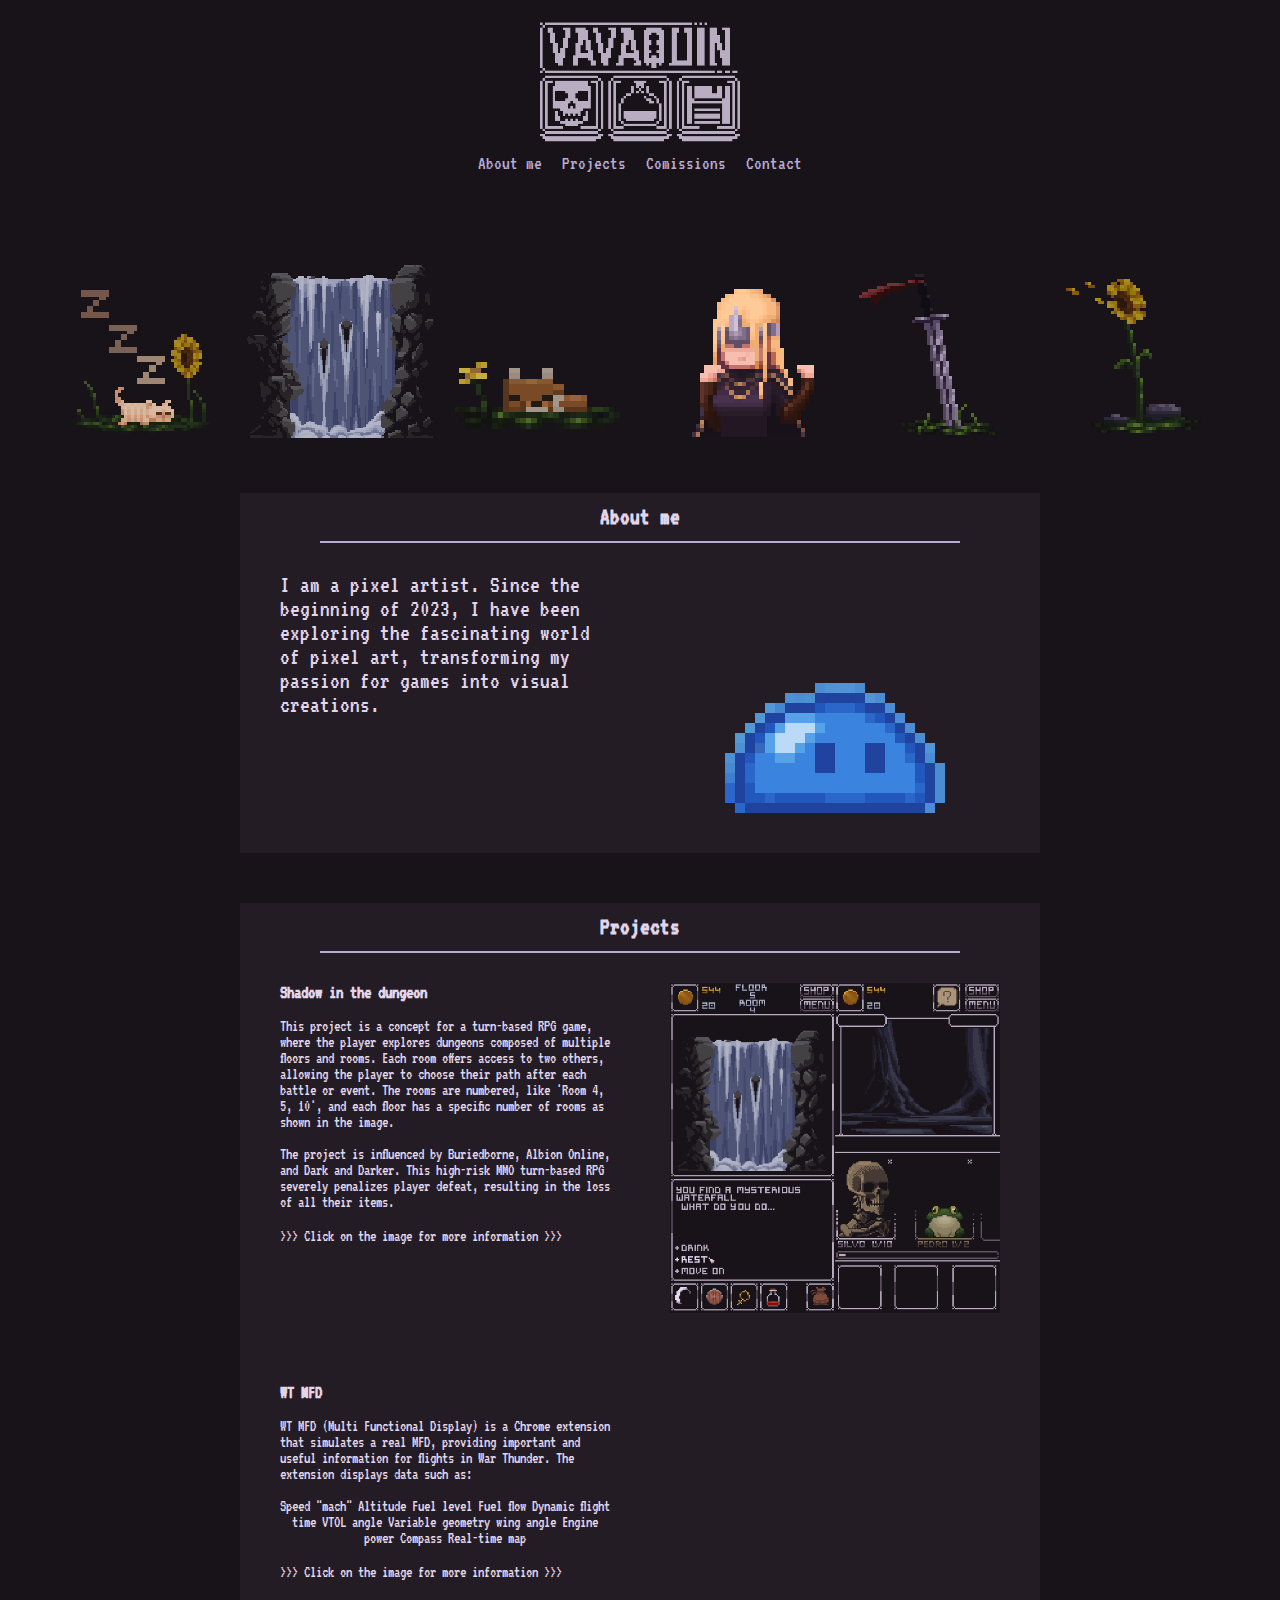
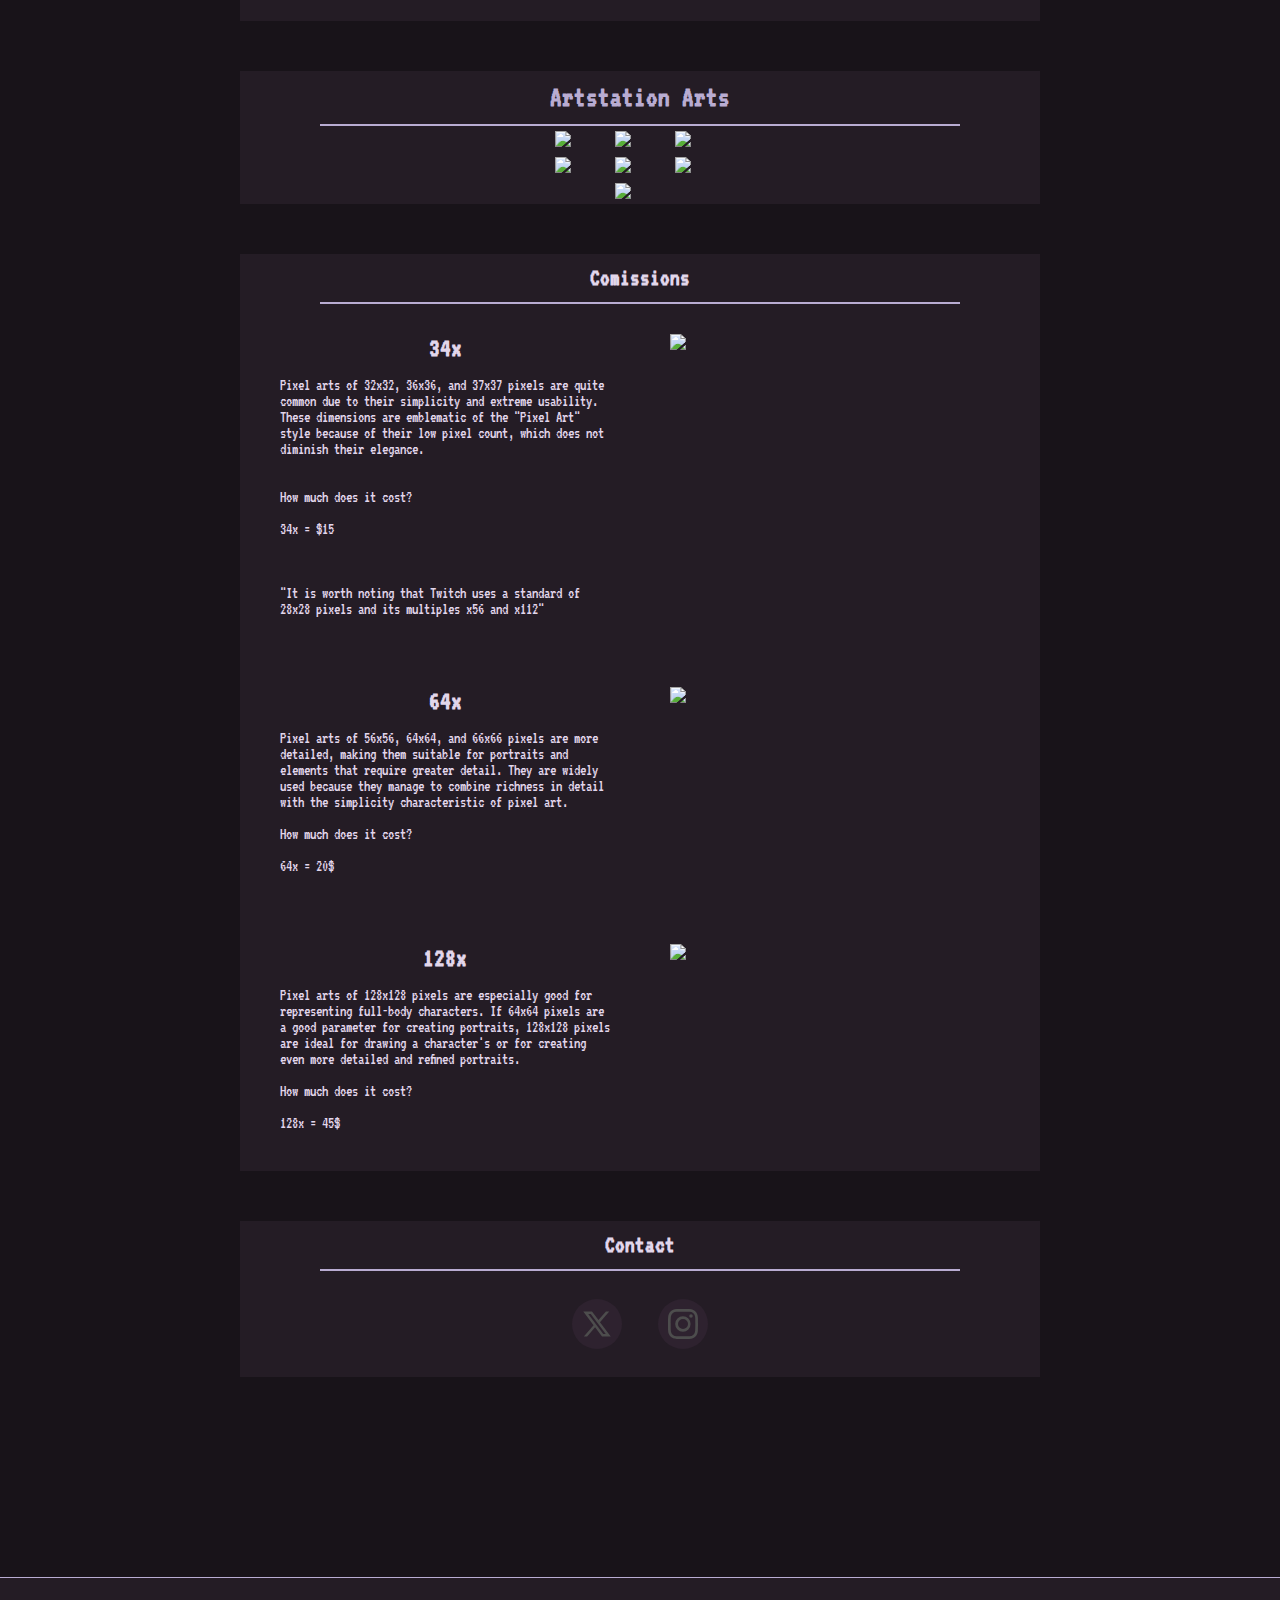
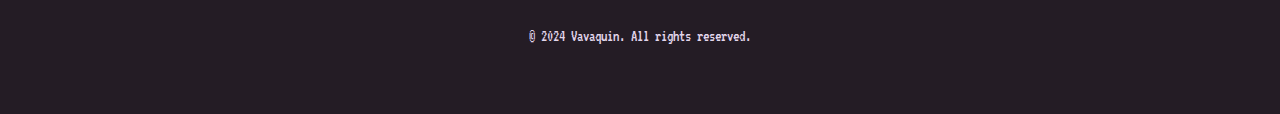
==== index.html @ e99322f5 "Update index.html" ====
<!DOCTYPE html>
<html lang="pt-BR">

<head>
    <link href="https://fonts.googleapis.com/css2?family=VT323&display=swap" rel="stylesheet">
    <meta charset="UTF-8">
    <meta name="viewport" content="width=device-width, initial-scale=1.0">
    <title>VAVAQUIN</title>
    <link rel="stylesheet" href="style.css">
    <link rel="icon" href="https://vavaquin.github.io/Index/images/srime.gif" type="image/gif">
</head>
<body>
    <header class="flex-center">
        <img src="images/vavaquingif.gif">
        <nav>
            <ul>
                <a href="#about">About me</a>
                <a href="#projetos">Projects</a>
                <a href="#comissions">Comissions</a>
                <a href="#contato">Contact</a>

            </ul>
        </nav>
    </header>

    <div class="banner flex-center">
        <img src="images/bane/1.png">
        <img src="images/bane/2.png">
        <img src="images/bane/3.png">
        <img src="images/bane/4.png">
        <img src="images/bane/5.png">
        <img src="images/bane/6.png">
    </div>

    <main class="flex-center">

        <section id="about">
            <div class="card-header">
                <h2>About me</h2>
            </div>
            <div class="card">
                <div class="card-item">
                    <p class="about-text">
                        I am a pixel artist. Since the beginning of 2023, I have been exploring the fascinating world of
                        pixel art, transforming my passion for games into visual creations.
                    </p>
                </div>
                <div class="card-item">
                    <img class="about-img" src="images/srime.gif">
                </div>
            </div>
        </section>

        <section id="projetos">
            <div class="card-header">
                <h2>Projects</h2>
            </div>
            <div class="card">
                <div class="card-item">
                    <h3><strong>Shadow in the dungeon</strong></h3>
                    <br>
                    <p>
                        This project is a concept for a turn-based RPG game, where the player explores dungeons composed
                        of multiple floors and rooms. Each room offers access to two others, allowing the player to
                        choose their path after each battle or event. The rooms are numbered, like 'Room 4, 5, 10', and
                        each floor has a specific number of rooms as shown in the image.
                    </p>
                    <br>
                    <p>
                        The project is influenced by Buriedborne, Albion Online, and Dark and Darker. This high-risk MMO
                        turn-based RPG severely penalizes player defeat, resulting in the loss of all their items.
                    </p>
                    <br>
                    <p>
                        >>> <a href=""></a>Click on the image for more information >>>
                    </p>
                </div>
                <div class="card-item">
                    <a class="flex-center" href="https://vavaquin.github.io/SDG-Concept/">
                        <img src="images/cachorreira.png">
                    </a>
                </div>
            </div>
            <div class="card">
                <div class="card-item">
                    <h3><strong>WT MFD</strong></h3>
                    <br>
                    <p>
                        WT MFD (Multi Functional Display) is a Chrome extension that simulates a real MFD, providing important and useful information for flights in War Thunder. The extension displays data such as:
                    </p>
                    <br>
                    <p class="texto22">
                        Speed "mach"


Altitude


Fuel level


Fuel flow


Dynamic flight time


VTOL angle


Variable geometry wing angle


Engine power


Compass


Real-time map
                    </p>
                    <br>
                    <p>
                        >>> <a href=""></a>Click on the image for more information >>>
                    </p>
                </div>
                <div class="card-item">
                    <a class="flex-center" href="https://vavaquin.github.io/WTMFDpage/>
                        <img src="captura.png">
                    </a>
                </div>
            </div>
            
        </section>

        <section id="galeria">
            <div class="card-header">
                <h2><a href="https://www.artstation.com/vavaquin">Artstation Arts</a></h2>
            </div>
            <div class="gallery"></div>
        </section>

        <section id="comissions">
            <div class="card-header">
                <h2>Comissions</h2>
            </div>
            <div class="card">
                <div class="card-item">
                    <div class="titulo-texto"><h3><strong class="titulo-texto">34x</strong></h3></div>
                    
                    <br>
                    <p>
                        Pixel arts of 32x32, 36x36, 
                        and 37x37 pixels are quite common due to their simplicity and extreme usability. 
                        These dimensions are emblematic of the "Pixel Art" style because of their low pixel count,
                        which does not diminish their elegance.
                    </p>
                    <br><br>
                    <p>How much does it cost?</p><br>
                    <p>
                        34x = $15
                    </p>
                    <br>
                    <br><br>
                    <p>
                        "It is worth noting that Twitch uses a standard of 28x28 pixels and its multiples x56 and x112"
                    </p>
                </div>
                <div class="card-item">
                    <img class="flex-center" src="https://cdnb.artstation.com/p/assets/images/images/076/881/753/large/vavaquin-raposar-export.jpg?1718049471">
                </div>
            </div>
            <div class="card">
                <div class="card-item">
                    <div class="titulo-texto"><h3><strong class="titulo-texto">64x</strong></h3></div>
                    <br>
                    <p>
                        Pixel arts of 56x56, 64x64, and 66x66 pixels are more detailed, 
                        making them suitable for portraits and elements that require greater detail. 
                        They are widely used because they manage to combine richness in detail with the 
                        simplicity characteristic of pixel art.
                    </p>
                    <br>
                    <p>
                        How much does it cost?
                    </p>
                    <br>
                    <p>
                        64x = 20$
                    </p>
                </div>
                <div class="card-item">
                    <img class="flex-center" src="https://cdna.artstation.com/p/assets/images/images/077/266/446/large/vavaquin-jinh-roh.jpg?1718989264">
                </div>
            </div>
            <div class="card">
                <div class="card-item">
                    <div class="titulo-texto"><h3><strong class="titulo-texto">128x</strong></h3></div>
                    <br>
                    <p>
                        Pixel arts of 128x128 pixels are especially good for representing full-body characters. 
                        If 64x64 pixels are a good parameter for creating portraits, 
                        128x128 pixels are ideal for drawing a character's or 
                        for creating even more detailed and refined portraits.
                    </p>
                    <br>
                    <p>
                        How much does it cost?
                    </p>
                    <br>
                    <p>
                        128x = 45$
                    </p>
                </div>
                <div class="card-item">
                    <img class="flex-center" src="https://cdna.artstation.com/p/assets/images/images/076/882/406/large/vavaquin-bx-to-the-bone-pararararam.jpg?1718050542">
                </div>

            </div>

        </section>

        <section id="contato">
            <div class="card-header">
                <h2>Contact</h2>
            </div>
            <div class="card">
                <ul class="contacts-list flex-center">
                    <li class="icon-content">
                        <a href="https://x.com/Vavaquin" aria-label="LinkedIn" data-social="linkedin">
                            <div class="filled"></div>
                            <svg xmlns="http://www.w3.org/2000/svg" width="16" height="16" fill="currentColor" class="bi bi-linkedin" viewBox="0 0 24 24" xml:space="preserve">
                                <path d="M8 2H1L9.26086 13.0145L1.44995 21.9999H4.09998L10.4883 14.651L16 22H23L14.3917 10.5223L21.8001 2H19.1501L13.1643 8.88578L8 2ZM17 20L5 4H7L19 20H17Z" fill="currentColor"></path>
                            </svg>
                        </a>
                        <div class="tooltip">LinkedIn</div>
                    </li>
                    <li class="icon-content">
                        <a href="https://www.instagram.com/vavaquin/" aria-label="Instagram" data-social="instagram">
                            <div class="filled"></div>
                            <svg xmlns="http://www.w3.org/2000/svg" width="16" height="16" fill="currentColor" class="bi bi-instagram" viewBox="0 0 16 16" xml:space="preserve">
                                <path d="M8 0C5.829 0 5.556.01 4.703.048 3.85.088 3.269.222 2.76.42a3.9 3.9 0 0 0-1.417.923A3.9 3.9 0 0 0 .42 2.76C.222 3.268.087 3.85.048 4.7.01 5.555 0 5.827 0 8.001c0 2.172.01 2.444.048 3.297.04.852.174 1.433.372 1.942.205.526.478.972.923 1.417.444.445.89.719 1.416.923.51.198 1.09.333 1.942.372C5.555 15.99 5.827 16 8 16s2.444-.01 3.298-.048c.851-.04 1.434-.174 1.943-.372a3.9 3.9 0 0 0 1.416-.923c.445-.445.718-.891.923-1.417.197-.509.332-1.09.372-1.942C15.99 10.445 16 10.173 16 8s-.01-2.445-.048-3.299c-.04-.851-.175-1.433-.372-1.941a3.9 3.9 0 0 0-.923-1.417A3.9 3.9 0 0 0 13.24.42c-.51-.198-1.092-.333-1.943-.372C10.443.01 10.172 0 7.998 0zm-.717 1.442h.718c2.136 0 2.389.007 3.232.046.78.035 1.204.166 1.486.275.373.145.64.319.92.599s.453.546.598.92c.11.281.24.705.275 1.485.039.843.047 1.096.047 3.231s-.008 2.389-.047 3.232c-.035.78-.166 1.203-.275 1.485a2.5 2.5 0 0 1-.599.919c-.28.28-.546.453-.92.598-.28.11-.704.24-1.485.276-.843.038-1.096.047-3.232.047s-2.39-.009-3.233-.047c-.78-.036-1.203-.166-1.485-.276a2.5 2.5 0 0 1-.92-.598 2.5 2.5 0 0 1-.6-.92c-.109-.281-.24-.705-.275-1.485-.038-.843-.046-1.096-.046-3.233s.008-2.388.046-3.231c.036-.78.166-1.204.276-1.486.145-.373.319-.64.599-.92s.546-.453.92-.598c.282-.11.705-.24 1.485-.276.738-.034 1.024-.044 2.515-.045zm4.988 1.328a.96.96 0 1 0 0 1.92.96.96 0 0 0 0-1.92m-4.27 1.122a4.109 4.109 0 1 0 0 8.217 4.109 4.109 0 0 0 0-8.217m0 1.441a2.667 2.667 0 1 1 0 5.334 2.667 2.667 0 0 1 0-5.334" fill="currentColor"></path>
                            </svg>
                        </a>
                        <div class="tooltip">Instagram</div>
                    </li>
                </ul>
            </div>
        </section>
    </main>
    <div class="R">
        <p class="c">© 2024 Vavaquin. All rights reserved.</p>
        
    </div>
    <script src="bordaCards.js"></script>
    <script src="galeria.js"></script>
</body>

</html>
---- style.css ----
:root {
    /* fundo da pagina */
    --clr-body: #181319;
    /* fundo dos cards */
    --clr-card: #241c25;
    /* borda do header dos cards */
    --clr-border: #b9acd2;
    /* texto normal */
    --clr-text: #e2d6eb;
    /* texto links */
    --clr-link: tomato;
    /* texto navbar */
    --clr-nav: #ffffff;
    /* fundo do footer */
    --clr-footer: #333333;
    /* texto tooltip linkedin instagram etc */
    --clr-tooltip: #2e222f;
    /* fundo tooltip lnkedin */
    --clr-linkedin: #0274b3;
    /* fonte custom */
    --font: 'VT323', monospace;
}

* {
    margin: 0;
    padding: 0;
    box-sizing: border-box;
    font-family: var(--font), Arial, sans-serif;
}

body {
    background-color: var(--clr-body);
    color: var(--clr-text);
}

img {
    max-height: clamp(100px, 100%, 400px);
    max-width: clamp(100px, 100%, 400px);
}

a {
    color: var(--clr-link);
    text-decoration: none;
    font-size: larger;
    color: var(--clr-border);
}

ul {
    margin: 0;
    padding: 0;
    list-style: none;
}

.flex-center {
    display: flex;
    justify-content: center;
    align-items: center;
}

/* cabessario */
header {
    flex-direction: column;
    font-family: var(--font);
    padding-top: 20px;
    padding-bottom: 20px;
}

header img {
    max-width: 200px;
}

header nav ul {
    display: flex;
    gap: 20px;
}

header nav ul li a {
    color: var(--clr-white);
    font-size: 1.2em;
}


.banner {
    margin-top: 50px;
    margin-bottom: 50px;
}

@media screen and (max-width: 1200px) {
    .banner img:nth-child(n+6) {
        display: none;
    }
}

@media screen and (max-width: 1000px) {
    .banner img:nth-child(n+5) {
        display: none;
    }
}

@media screen and (max-width: 800px) {
    .banner img:nth-child(n+4) {
        display: none;
    }
}

@media screen and (max-width: 600px) {
    .banner img:nth-child(n+3) {
        display: none;
    }
}

@media screen and (max-width: 400px) {
    .banner img:nth-child(n+2) {
        display: none;
    }
}


main {
    width: clamp(300px, 94vw, 800px);
    margin: 0 auto;
    flex-direction: column;
    gap: 50px;
    margin-bottom: 200px;
}

section {
    width: 100%;
    background-color: var(--clr-card);
    display: flex;
    flex-direction: column;
    align-items: center;
    justify-content: center;
}

section .card-header {
    width: 100%;
    position: relative;
}

section .card-border-bl,
section .card-border-br,
section .card-border-bt {
    image-rendering: pixelated;
    max-width: 100%;
    max-height: 100%;
    position: absolute;
}

section .card-border-bl {
    width: 6px;
    height: 34px;
    left: -2px;
}

a:hover{
    cursor: pointer;
    transform: scale(1.1);
    transition: 1s;
    color: aliceblue;
}

.texto22{
    text-align: center;
}

section .card-border-br {
    width: 6px;
    height: 34px;
    right: -2px;
}

section .card-border-bt {
    top: 0;
    left: 4px;
    height: 2px;
    width: calc(100% - 8px);
}

section h2 {
    padding-top: 12px;
    padding-bottom: 12px;
    margin: 0 auto;
    text-align: center;
    width: 80%;
    border-bottom: 2px solid var(--clr-border);
}

section .card {
    display: flex;
    justify-content: space-evenly;
    gap: 20px;
    padding: 20px;
}

section .card .card-item {
    width: 50%;
    padding: 10px 20px 20px 20px;
}

.about-text {
    font-size: x-large;
}

.about-img {
    display: block;
    margin: 0 auto;

    max-height: 100%;
    max-width: 100%;
}


.gallery {
    display: flex;
    flex-wrap: wrap;
    justify-content: center;
    align-items: center;
}

.gallery-image {
    padding: 5px;
    width: 33%;
}



.titulo-texto{
    text-align: center;
    font-size: larger;
}




.contacts-list .icon-content {
    margin: 0 10px;
    position: relative;
    padding: 0.5rem;
}

.contacts-list .icon-content .tooltip {
    position: absolute;
    top: 100%;
    right: 110%;
    transform: translateY(200%);
    color: #2e222f;
    padding: 6px 10px;
    border-radius: 5px;
    opacity: 0;
    visibility: hidden;
    font-size: 14px;
    transition: all 0.3s ease;
}

.contacts-list .icon-content:hover .tooltip {
    opacity: 1;
    visibility: visible;
    top: -66px;
}

.contacts-list .icon-content a {
    position: relative;
    overflow: hidden;
    display: flex;
    justify-content: center;
    align-items: center;
    width: 50px;
    height: 50px;
    border-radius: 50%;
    color: #4d4d4d;
    background-color: #2e222f;
    transition: all 0.3s ease-in-out;
}

.contacts-list .icon-content a:hover {
    box-shadow: 3px 2px 45px 0px rgb(0 0 0 / 12%);
}

.contacts-list .icon-content a svg {
    position: relative;
    z-index: 1;
    width: 30px;
    height: 30px;
}

.contacts-list .icon-content a:hover {
    color: white;
}

.contacts-list .icon-content a .filled {
    position: absolute;
    top: auto;
    bottom: 0;
    left: 0;
    width: 100%;
    height: 0;
    background-color: #000;
    transition: all 0.3s ease-in-out;
}

.contacts-list .icon-content a:hover .filled {
    height: 100%;
}

.contacts-list .icon-content a[data-social="X"] .filled,
.contacts-list .icon-content a[data-social="X"]~.tooltip {
    background-color: #0274b3;
}

.contacts-list .icon-content a[data-social="github"] .filled,
.contacts-list .icon-content a[data-social="github"]~.tooltip {
    background-color: #24262a;
}

.contacts-list .icon-content a[data-social=""] .filled,
.contacts-list .icon-content a[data-social=""]~.tooltip {
    background: linear-gradient(45deg,
            #405de6,
            #5b51db,
            #b33ab4,
            #c135b4,
            #e1306c,
            #fd1f1f);
}

.contacts-list .icon-content a[data-social="youtube"] .filled,
.contacts-list .icon-content a[data-social="youtube"]~.tooltip {
    background-color: #ff0000;
}

@media screen and (max-width: 799px) {

   
    .card {
        flex-direction: column;
    }

    section .card .card-item {
        width: 100%;
    }


    .gallery-image {
        width: 50%;
    }
}





.c{
    text-align: center;
    margin-bottom: 20px;
}
.R{
    background-color: var(--clr-card);
    margin: 0 auto;
    width: 100%;
    padding-top: 50px;
    padding-bottom: 50px;
    border-top: 1px solid #b9acd2;


}
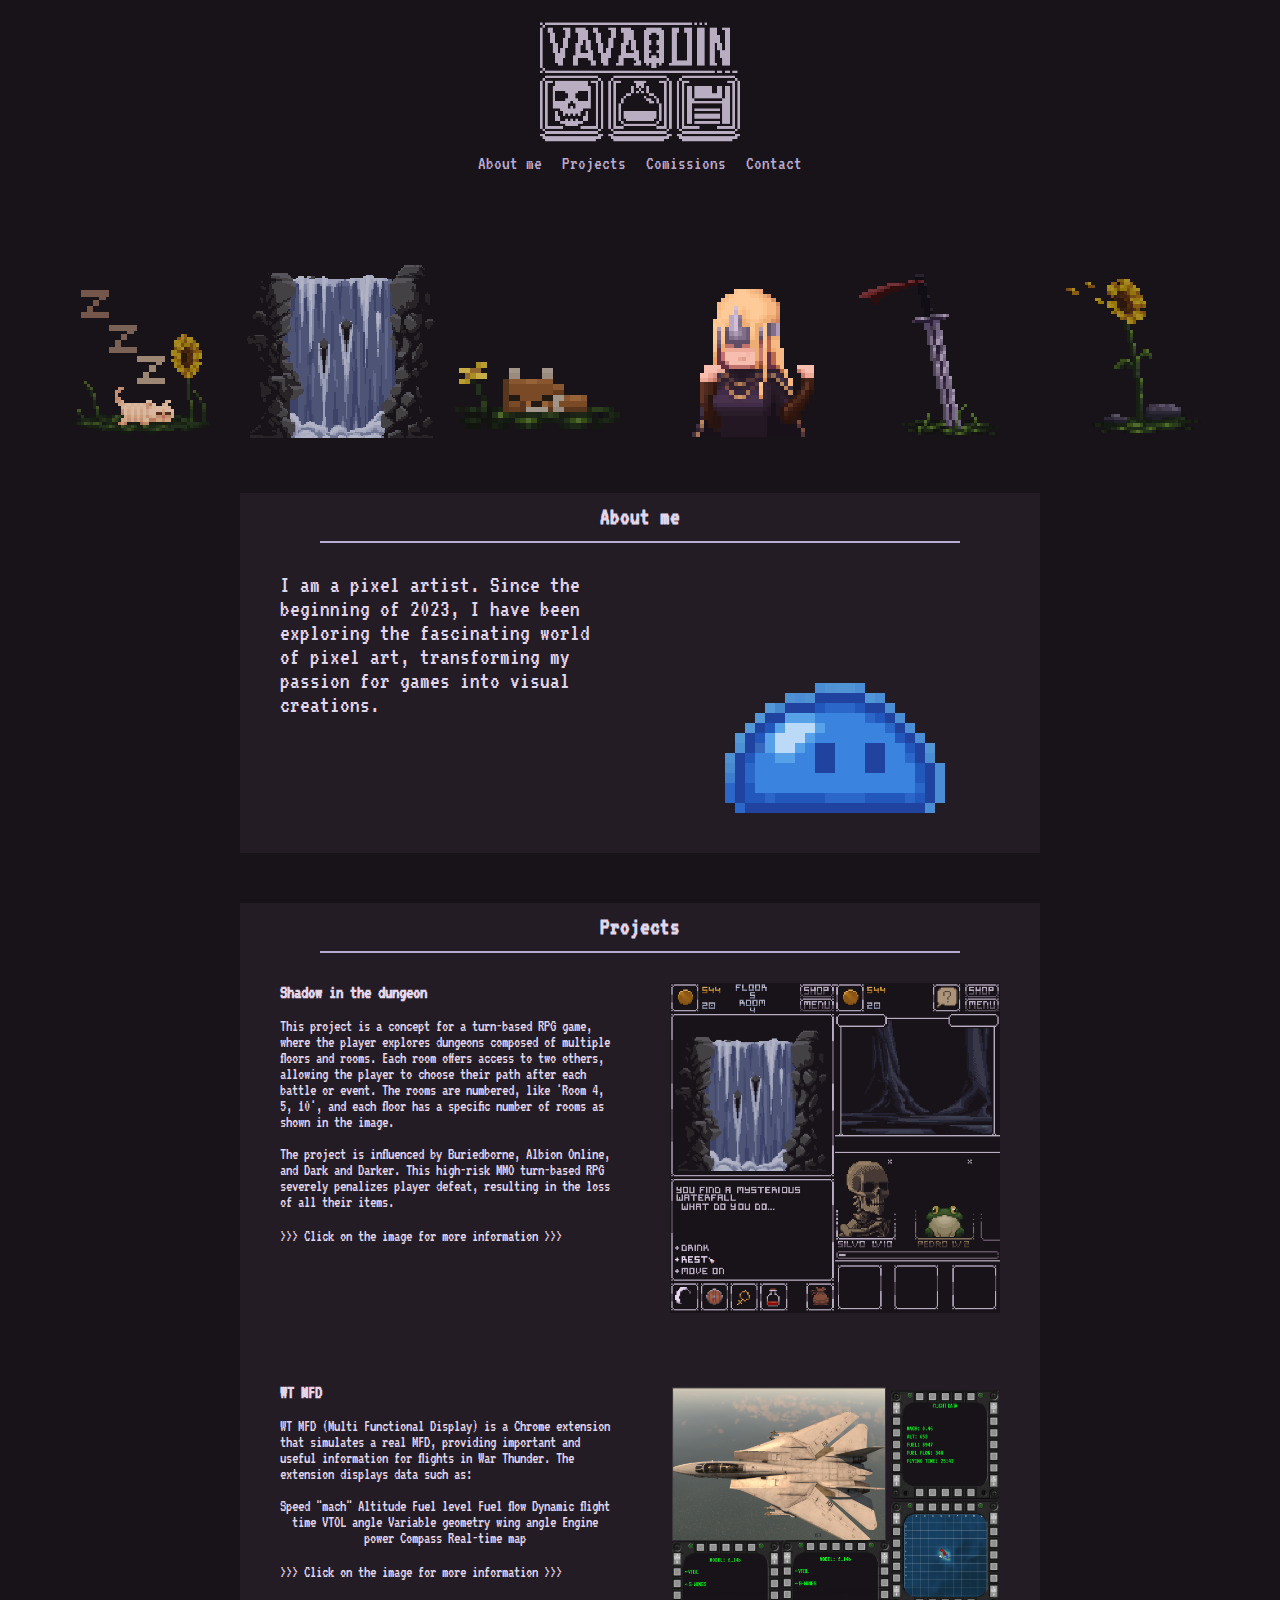
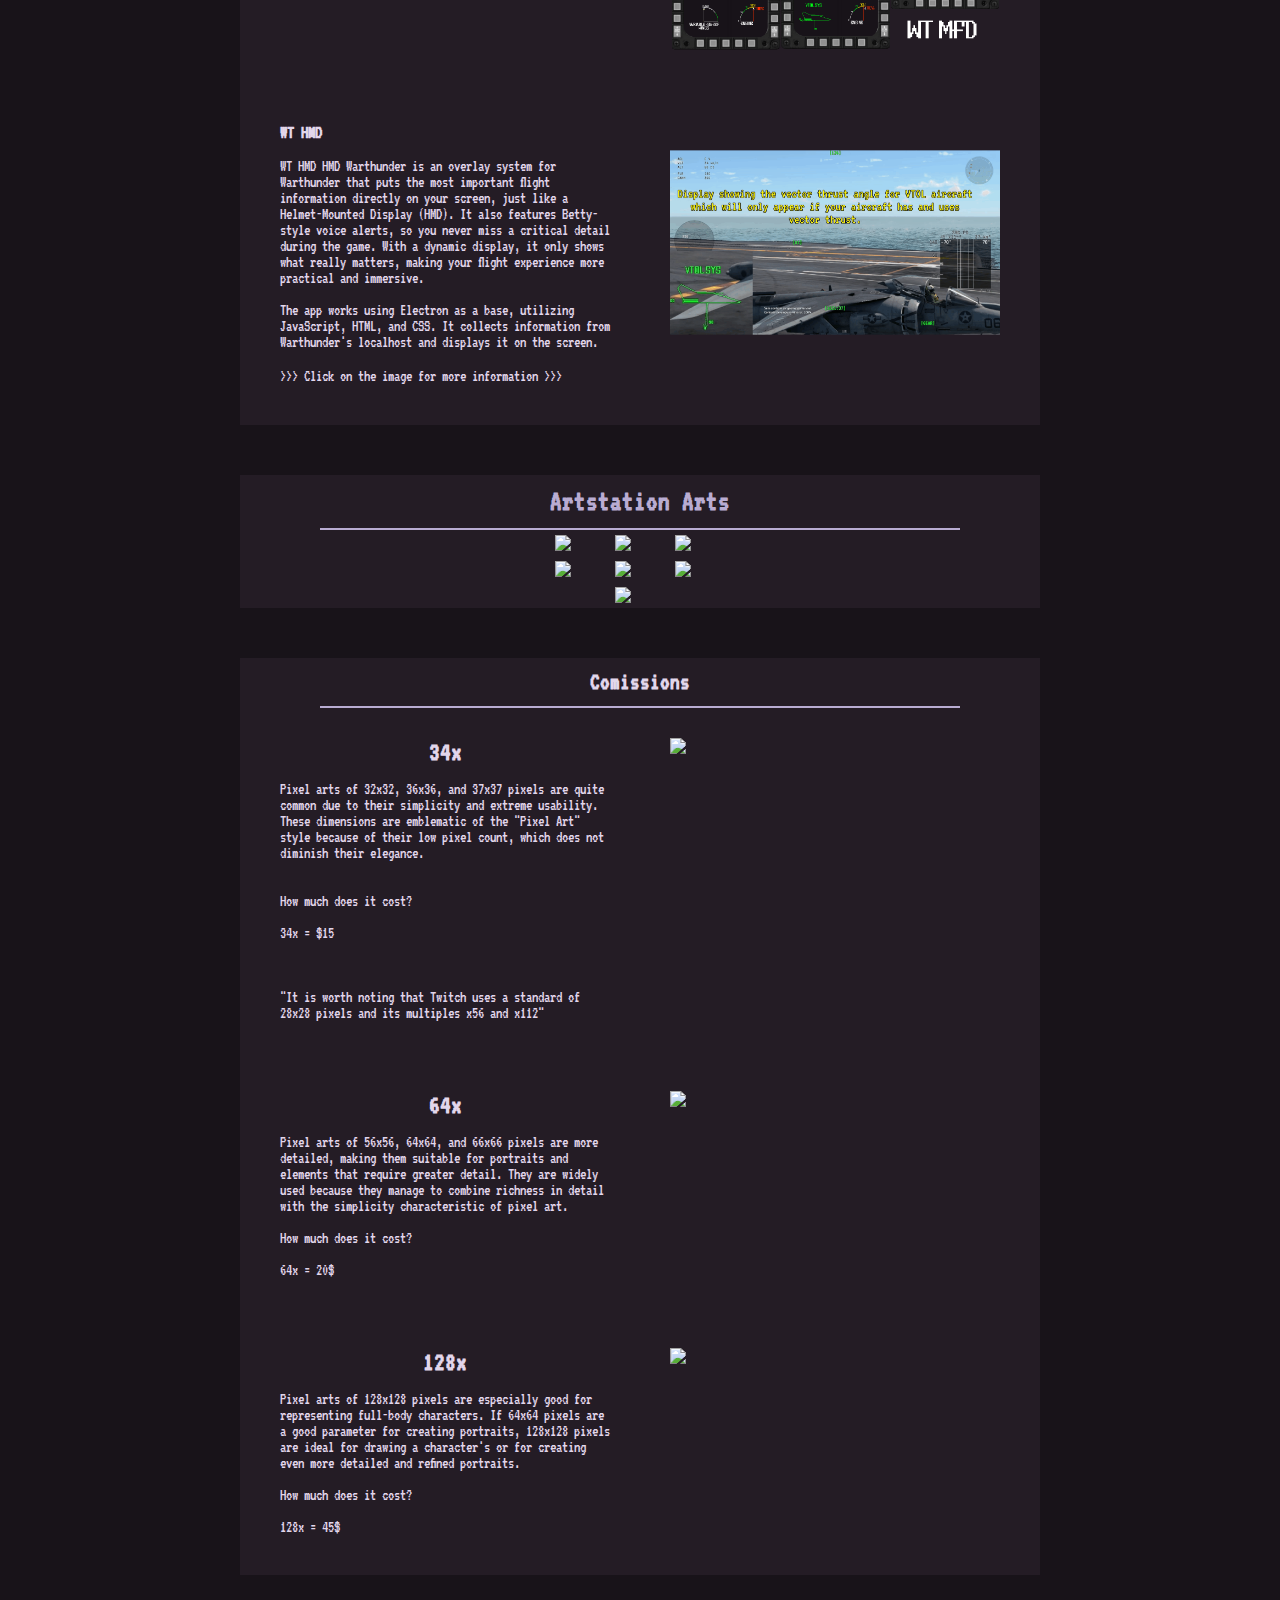
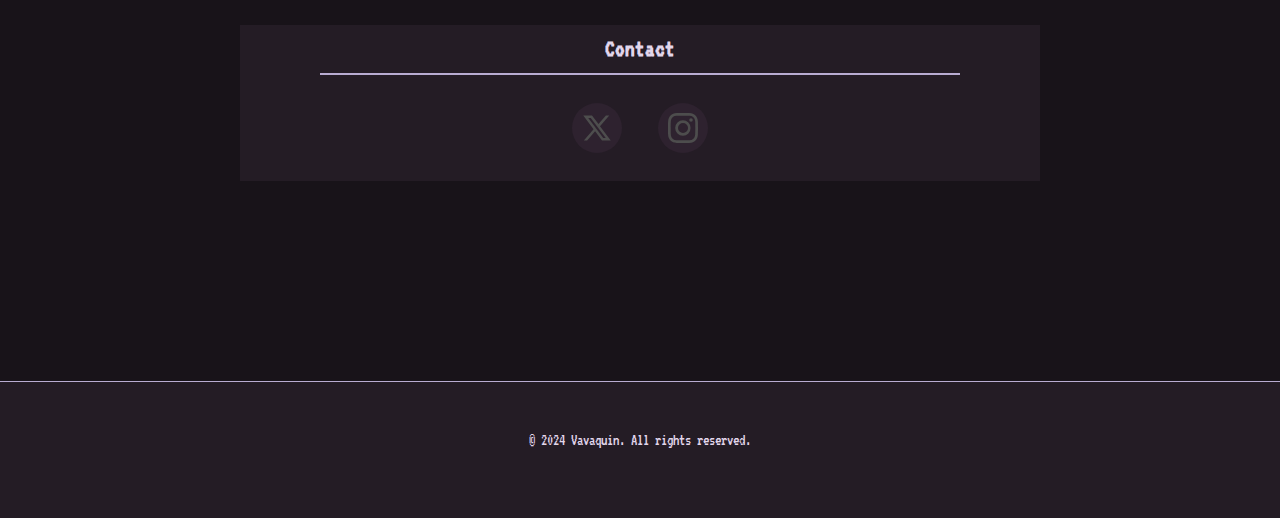
==== commit 6df57d85: "Add files via upload" ====
--- a/index.html
+++ b/index.html
@@ -124,9 +124,41 @@
                         >>> <a href=""></a>Click on the image for more information >>>
                     </p>
                 </div>
-                <div class="card-item">
-                    <a class="flex-center" href="https://vavaquin.github.io/WTMFDpage/>
+
+                
+                
+                <div class="card-item">
+                    <a class="flex-center" href="https://vavaquin.github.io/SDG-Concept/">
                         <img src="captura.png">
+                    </a>
+                </div>
+            </div>
+
+            <div class="card">
+                <div class="card-item">
+                    <h3><strong>WT HMD</strong></h3>
+                    <br>
+                    <p>
+                        WT HMD
+HMD Warthunder is an 
+overlay system for Warthunder that puts the most important flight information
+directly on your screen, just like a Helmet-Mounted Display (HMD). It also features
+ Betty-style voice alerts, so you never miss a critical detail during the game. With a
+  dynamic display, it only shows what really matters, making your flight experience more 
+  practical and immersive.
+                    </p>
+                    <br>
+                    <p>
+                        The app works using Electron as a base, utilizing JavaScript, HTML, and CSS. It collects information from Warthunder's localhost and displays it on the screen.
+                    </p>
+                    <br>
+                    <p>
+                        >>> <a href=""></a>Click on the image for more information >>>
+                    </p>
+                </div>
+                <div class="card-item">
+                    <a class="flex-center" href="https://vavaquin.github.io/HMD-WT-Page/">
+                        <img src="images/Vtol.png">
                     </a>
                 </div>
             </div>
@@ -256,4 +288,4 @@
     <script src="galeria.js"></script>
 </body>
 
-</html>
+</html>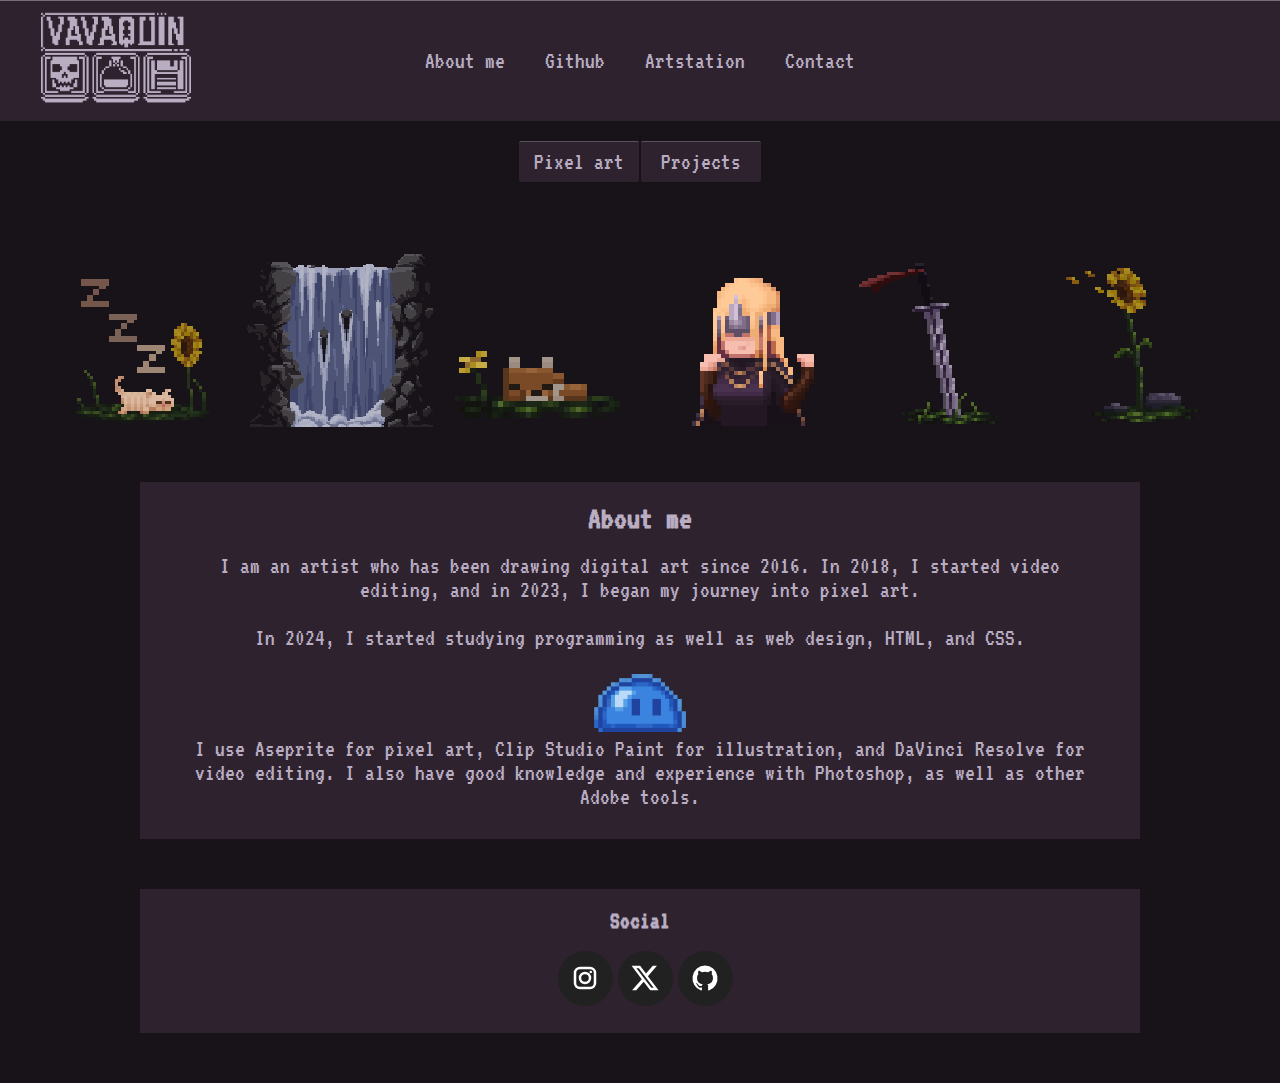
==== commit e5d263df: "Update index.html" ====
--- a/index.html
+++ b/index.html
@@ -1,291 +1,155 @@
-    <!DOCTYPE html>
-<html lang="pt-BR">
+<!DOCTYPE html>
+<html lang="en">
+<head>
+    <meta charset="UTF-8">
+    <link href="https://fonts.googleapis.com/css2?family=VT323&display=swap" rel="stylesheet">
+    <meta name="viewport" content="width=device-width, initial-scale=1.0">
+    <link rel="stylesheet" href="style.css">
+    <title>Portifolio</title>
+    <meta name="google-site-verification" content="aqdnCwCAK-WwKn7N69nLBSY2NtuC9E2yp29YePuw4FI" />
+</head>
+<body>    
+    <img class="logo" src="images/vavaquingif.gif" alt="">
+    <header class="flex-row">
+        <div class="flex-row">
+            <div class="button">            
+                <a class="link" href="https://vavaquin.github.io/Index/">About me</a>
+            </div>
+            <div class="button">            
+                <a class="link" href="https://github.com/Vavaquin/">Github</a>
+            </div>
+            <div class="button">            
+                <a class="link" href="https://www.artstation.com/vavaquin">Artstation</a>
+            </div>
+            <div class="button">
+                <a class="link" href="https://vavaquin.github.io/Index/">Contact</a>
+            </div>
+        </div>
+  
+    </header>
+    <main>
+        <header2 class="flex-row">
+            <div class="button2">
+                <a href="pixelart.html">Pixel art</a>
+            </div>
+            <!-- <div class="button2">
+                <a href="">Ilustration</a>
+            </div> -->
+            <!-- <div class="button2">
+                <a href="">Web Design</a>
+            </div> -->
+            <div class="button2">
+                <a href="projects.html">Projects</a>
+            </div>
+        </header2>
+        <div class="banner flex-row">
+            <img src="images/bane/1.png">
+            <img src="images/bane/2.png">
+            <img src="images/bane/3.png">
+            <img src="images/bane/4.png">
+            <img src="images/bane/5.png">
+            <img src="images/bane/6.png">
+        </div>
 
-<head>
-    <link href="https://fonts.googleapis.com/css2?family=VT323&display=swap" rel="stylesheet">
-    <meta charset="UTF-8">
-    <meta name="viewport" content="width=device-width, initial-scale=1.0">
-    <title>VAVAQUIN</title>
-    <link rel="stylesheet" href="style.css">
-    <link rel="icon" href="https://vavaquin.github.io/Index/images/srime.gif" type="image/gif">
-</head>
-<body>
-    <header class="flex-center">
-        <img src="images/vavaquingif.gif">
-        <nav>
-            <ul>
-                <a href="#about">About me</a>
-                <a href="#projetos">Projects</a>
-                <a href="#comissions">Comissions</a>
-                <a href="#contato">Contact</a>
+        <section>
+            <div class="card-header">
+                <div>
+                    <h1 class="titulo">About me</h1>
 
-            </ul>
-        </nav>
-    </header>
+                    <div>
+                        <div class="flex-column">
+                            
+                        </div>
+                        <div  class="texto">
+                            
+                            <p>I am an artist who has been drawing digital art since 2016. In 2018, I started video editing, and in 2023, I began my journey into pixel art.</p>
+                        </div>
+                        <div  class="texto"><br>
+                            
+                            <p>In 2024, I started studying programming as well as web design, HTML, and CSS.</p>
+                        </div>
+                        <div class="texto"><br>
+                            <img class="srime" src="images/srime.gif" alt="">
+                            <p>I use Aseprite for pixel art, Clip Studio Paint for illustration, and DaVinci Resolve for video editing.
 
-    <div class="banner flex-center">
-        <img src="images/bane/1.png">
-        <img src="images/bane/2.png">
-        <img src="images/bane/3.png">
-        <img src="images/bane/4.png">
-        <img src="images/bane/5.png">
-        <img src="images/bane/6.png">
-    </div>
-
-    <main class="flex-center">
-
-        <section id="about">
-            <div class="card-header">
-                <h2>About me</h2>
-            </div>
-            <div class="card">
-                <div class="card-item">
-                    <p class="about-text">
-                        I am a pixel artist. Since the beginning of 2023, I have been exploring the fascinating world of
-                        pixel art, transforming my passion for games into visual creations.
-                    </p>
-                </div>
-                <div class="card-item">
-                    <img class="about-img" src="images/srime.gif">
+                                I also have good knowledge and experience with Photoshop, as well as other Adobe tools.</p>
+                        </div>
+                        
+                    </div>
                 </div>
             </div>
         </section>
-
-        <section id="projetos">
-            <div class="card-header">
-                <h2>Projects</h2>
-            </div>
-            <div class="card">
-                <div class="card-item">
-                    <h3><strong>Shadow in the dungeon</strong></h3>
-                    <br>
-                    <p>
-                        This project is a concept for a turn-based RPG game, where the player explores dungeons composed
-                        of multiple floors and rooms. Each room offers access to two others, allowing the player to
-                        choose their path after each battle or event. The rooms are numbered, like 'Room 4, 5, 10', and
-                        each floor has a specific number of rooms as shown in the image.
-                    </p>
-                    <br>
-                    <p>
-                        The project is influenced by Buriedborne, Albion Online, and Dark and Darker. This high-risk MMO
-                        turn-based RPG severely penalizes player defeat, resulting in the loss of all their items.
-                    </p>
-                    <br>
-                    <p>
-                        >>> <a href=""></a>Click on the image for more information >>>
-                    </p>
-                </div>
-                <div class="card-item">
-                    <a class="flex-center" href="https://vavaquin.github.io/SDG-Concept/">
-                        <img src="images/cachorreira.png">
-                    </a>
-                </div>
-            </div>
-            <div class="card">
-                <div class="card-item">
-                    <h3><strong>WT MFD</strong></h3>
-                    <br>
-                    <p>
-                        WT MFD (Multi Functional Display) is a Chrome extension that simulates a real MFD, providing important and useful information for flights in War Thunder. The extension displays data such as:
-                    </p>
-                    <br>
-                    <p class="texto22">
-                        Speed "mach"
-
-
-Altitude
-
-
-Fuel level
-
-
-Fuel flow
-
-
-Dynamic flight time
-
-
-VTOL angle
-
-
-Variable geometry wing angle
-
-
-Engine power
-
-
-Compass
-
-
-Real-time map
-                    </p>
-                    <br>
-                    <p>
-                        >>> <a href=""></a>Click on the image for more information >>>
-                    </p>
-                </div>
-
-                
-                
-                <div class="card-item">
-                    <a class="flex-center" href="https://vavaquin.github.io/SDG-Concept/">
-                        <img src="captura.png">
-                    </a>
-                </div>
-            </div>
-
-            <div class="card">
-                <div class="card-item">
-                    <h3><strong>WT HMD</strong></h3>
-                    <br>
-                    <p>
-                        WT HMD
-HMD Warthunder is an 
-overlay system for Warthunder that puts the most important flight information
-directly on your screen, just like a Helmet-Mounted Display (HMD). It also features
- Betty-style voice alerts, so you never miss a critical detail during the game. With a
-  dynamic display, it only shows what really matters, making your flight experience more 
-  practical and immersive.
-                    </p>
-                    <br>
-                    <p>
-                        The app works using Electron as a base, utilizing JavaScript, HTML, and CSS. It collects information from Warthunder's localhost and displays it on the screen.
-                    </p>
-                    <br>
-                    <p>
-                        >>> <a href=""></a>Click on the image for more information >>>
-                    </p>
-                </div>
-                <div class="card-item">
-                    <a class="flex-center" href="https://vavaquin.github.io/HMD-WT-Page/">
-                        <img src="images/Vtol.png">
-                    </a>
-                </div>
-            </div>
-            
-        </section>
-
         <section id="galeria">
             <div class="card-header">
-                <h2><a href="https://www.artstation.com/vavaquin">Artstation Arts</a></h2>
+                <h2 class="titulo"><a href="">Social</a></h2>
             </div>
-            <div class="gallery"></div>
+            <div class="flex-row">
+                <a href="https://www.instagram.com/vavaquin/">
+                    <button class="button1">
+                        <svg
+                          viewBox="0 0 24 24"
+                          fill="none"
+                          height="24"
+                          width="24"
+                          xmlns="http://www.w3.org/2000/svg"
+                          aria-hidden="true"
+                          class="w-6 h-6 text-gray-800 dark:text-white"
+                        >
+                          <path
+                            clip-rule="evenodd"
+                            d="M3 8a5 5 0 0 1 5-5h8a5 5 0 0 1 5 5v8a5 5 0 0 1-5 5H8a5 5 0 0 1-5-5V8Zm5-3a3 3 0 0 0-3 3v8a3 3 0 0 0 3 3h8a3 3 0 0 0 3-3V8a3 3 0 0 0-3-3H8Zm7.597 2.214a1 1 0 0 1 1-1h.01a1 1 0 1 1 0 2h-.01a1 1 0 0 1-1-1ZM12 9a3 3 0 1 0 0 6 3 3 0 0 0 0-6Zm-5 3a5 5 0 1 1 10 0 5 5 0 0 1-10 0Z"
+                            fill-rule="evenodd"
+                            fill="currentColor"
+                          ></path>
+                        </svg>
+                      </button>
+                </a>
+              <a href="nomore.html">
+                <button class="button1">
+                    <svg
+                      viewBox="0 0 24 24"
+                      fill="currentColor"
+                      height="24"
+                      width="24"
+                      xmlns="http://www.w3.org/2000/svg"
+                      aria-hidden="true"
+                      class="w-6 h-6 text-gray-800 dark:text-white"
+                    >
+                      <path
+                        clip-rule="evenodd"
+                        d="M18.244 2.25h3.308l-7.227 8.26 8.502 11.24H16.17l-5.214-6.817L4.99 21.75H1.68l7.73-8.835L1.254 2.25H8.08l4.713 6.231zm-1.161 17.52h1.833L7.084 4.126H5.117z"
+                        fill-rule="evenodd"
+                      ></path>
+                    </svg>
+                  </button>
+              </a>            
+              <a href="https://github.com/Vavaquin/">
+                <button class="button1">
+                    <svg
+                      viewBox="0 0 24 24"
+                      fill="currentColor"
+                      height="24"
+                      width="24"
+                      xmlns="http://www.w3.org/2000/svg"
+                      aria-hidden="true"
+                      class="w-6 h-6 text-gray-800 dark:text-white"
+                    >
+                      <path
+                        clip-rule="evenodd"
+                        d="M12.006 2a9.847 9.847 0 0 0-6.484 2.44 10.32 10.32 0 0 0-3.393 6.17 10.48 10.48 0 0 0 1.317 6.955 10.045 10.045 0 0 0 5.4 4.418c.504.095.683-.223.683-.494 0-.245-.01-1.052-.014-1.908-2.78.62-3.366-1.21-3.366-1.21a2.711 2.711 0 0 0-1.11-1.5c-.907-.637.07-.621.07-.621.317.044.62.163.885.346.266.183.487.426.647.71.135.253.318.476.538.655a2.079 2.079 0 0 0 2.37.196c.045-.52.27-1.006.635-1.37-2.219-.259-4.554-1.138-4.554-5.07a4.022 4.022 0 0 1 1.031-2.75 3.77 3.77 0 0 1 .096-2.713s.839-.275 2.749 1.05a9.26 9.26 0 0 1 5.004 0c1.906-1.325 2.74-1.05 2.74-1.05.37.858.406 1.828.101 2.713a4.017 4.017 0 0 1 1.029 2.75c0 3.939-2.339 4.805-4.564 5.058a2.471 2.471 0 0 1 .679 1.897c0 1.372-.012 2.477-.012 2.814 0 .272.18.592.687.492a10.05 10.05 0 0 0 5.388-4.421 10.473 10.473 0 0 0 1.313-6.948 10.32 10.32 0 0 0-3.39-6.165A9.847 9.847 0 0 0 12.007 2Z"
+                        fill-rule="evenodd"
+                      ></path>
+                    </svg>
+                  </button>
+              </a>
+
+              
+              </div>
         </section>
+        
 
-        <section id="comissions">
-            <div class="card-header">
-                <h2>Comissions</h2>
-            </div>
-            <div class="card">
-                <div class="card-item">
-                    <div class="titulo-texto"><h3><strong class="titulo-texto">34x</strong></h3></div>
-                    
-                    <br>
-                    <p>
-                        Pixel arts of 32x32, 36x36, 
-                        and 37x37 pixels are quite common due to their simplicity and extreme usability. 
-                        These dimensions are emblematic of the "Pixel Art" style because of their low pixel count,
-                        which does not diminish their elegance.
-                    </p>
-                    <br><br>
-                    <p>How much does it cost?</p><br>
-                    <p>
-                        34x = $15
-                    </p>
-                    <br>
-                    <br><br>
-                    <p>
-                        "It is worth noting that Twitch uses a standard of 28x28 pixels and its multiples x56 and x112"
-                    </p>
-                </div>
-                <div class="card-item">
-                    <img class="flex-center" src="https://cdnb.artstation.com/p/assets/images/images/076/881/753/large/vavaquin-raposar-export.jpg?1718049471">
-                </div>
-            </div>
-            <div class="card">
-                <div class="card-item">
-                    <div class="titulo-texto"><h3><strong class="titulo-texto">64x</strong></h3></div>
-                    <br>
-                    <p>
-                        Pixel arts of 56x56, 64x64, and 66x66 pixels are more detailed, 
-                        making them suitable for portraits and elements that require greater detail. 
-                        They are widely used because they manage to combine richness in detail with the 
-                        simplicity characteristic of pixel art.
-                    </p>
-                    <br>
-                    <p>
-                        How much does it cost?
-                    </p>
-                    <br>
-                    <p>
-                        64x = 20$
-                    </p>
-                </div>
-                <div class="card-item">
-                    <img class="flex-center" src="https://cdna.artstation.com/p/assets/images/images/077/266/446/large/vavaquin-jinh-roh.jpg?1718989264">
-                </div>
-            </div>
-            <div class="card">
-                <div class="card-item">
-                    <div class="titulo-texto"><h3><strong class="titulo-texto">128x</strong></h3></div>
-                    <br>
-                    <p>
-                        Pixel arts of 128x128 pixels are especially good for representing full-body characters. 
-                        If 64x64 pixels are a good parameter for creating portraits, 
-                        128x128 pixels are ideal for drawing a character's or 
-                        for creating even more detailed and refined portraits.
-                    </p>
-                    <br>
-                    <p>
-                        How much does it cost?
-                    </p>
-                    <br>
-                    <p>
-                        128x = 45$
-                    </p>
-                </div>
-                <div class="card-item">
-                    <img class="flex-center" src="https://cdna.artstation.com/p/assets/images/images/076/882/406/large/vavaquin-bx-to-the-bone-pararararam.jpg?1718050542">
-                </div>
-
-            </div>
-
-        </section>
-
-        <section id="contato">
-            <div class="card-header">
-                <h2>Contact</h2>
-            </div>
-            <div class="card">
-                <ul class="contacts-list flex-center">
-                    <li class="icon-content">
-                        <a href="https://x.com/Vavaquin" aria-label="LinkedIn" data-social="linkedin">
-                            <div class="filled"></div>
-                            <svg xmlns="http://www.w3.org/2000/svg" width="16" height="16" fill="currentColor" class="bi bi-linkedin" viewBox="0 0 24 24" xml:space="preserve">
-                                <path d="M8 2H1L9.26086 13.0145L1.44995 21.9999H4.09998L10.4883 14.651L16 22H23L14.3917 10.5223L21.8001 2H19.1501L13.1643 8.88578L8 2ZM17 20L5 4H7L19 20H17Z" fill="currentColor"></path>
-                            </svg>
-                        </a>
-                        <div class="tooltip">LinkedIn</div>
-                    </li>
-                    <li class="icon-content">
-                        <a href="https://www.instagram.com/vavaquin/" aria-label="Instagram" data-social="instagram">
-                            <div class="filled"></div>
-                            <svg xmlns="http://www.w3.org/2000/svg" width="16" height="16" fill="currentColor" class="bi bi-instagram" viewBox="0 0 16 16" xml:space="preserve">
-                                <path d="M8 0C5.829 0 5.556.01 4.703.048 3.85.088 3.269.222 2.76.42a3.9 3.9 0 0 0-1.417.923A3.9 3.9 0 0 0 .42 2.76C.222 3.268.087 3.85.048 4.7.01 5.555 0 5.827 0 8.001c0 2.172.01 2.444.048 3.297.04.852.174 1.433.372 1.942.205.526.478.972.923 1.417.444.445.89.719 1.416.923.51.198 1.09.333 1.942.372C5.555 15.99 5.827 16 8 16s2.444-.01 3.298-.048c.851-.04 1.434-.174 1.943-.372a3.9 3.9 0 0 0 1.416-.923c.445-.445.718-.891.923-1.417.197-.509.332-1.09.372-1.942C15.99 10.445 16 10.173 16 8s-.01-2.445-.048-3.299c-.04-.851-.175-1.433-.372-1.941a3.9 3.9 0 0 0-.923-1.417A3.9 3.9 0 0 0 13.24.42c-.51-.198-1.092-.333-1.943-.372C10.443.01 10.172 0 7.998 0zm-.717 1.442h.718c2.136 0 2.389.007 3.232.046.78.035 1.204.166 1.486.275.373.145.64.319.92.599s.453.546.598.92c.11.281.24.705.275 1.485.039.843.047 1.096.047 3.231s-.008 2.389-.047 3.232c-.035.78-.166 1.203-.275 1.485a2.5 2.5 0 0 1-.599.919c-.28.28-.546.453-.92.598-.28.11-.704.24-1.485.276-.843.038-1.096.047-3.232.047s-2.39-.009-3.233-.047c-.78-.036-1.203-.166-1.485-.276a2.5 2.5 0 0 1-.92-.598 2.5 2.5 0 0 1-.6-.92c-.109-.281-.24-.705-.275-1.485-.038-.843-.046-1.096-.046-3.233s.008-2.388.046-3.231c.036-.78.166-1.204.276-1.486.145-.373.319-.64.599-.92s.546-.453.92-.598c.282-.11.705-.24 1.485-.276.738-.034 1.024-.044 2.515-.045zm4.988 1.328a.96.96 0 1 0 0 1.92.96.96 0 0 0 0-1.92m-4.27 1.122a4.109 4.109 0 1 0 0 8.217 4.109 4.109 0 0 0 0-8.217m0 1.441a2.667 2.667 0 1 1 0 5.334 2.667 2.667 0 0 1 0-5.334" fill="currentColor"></path>
-                            </svg>
-                        </a>
-                        <div class="tooltip">Instagram</div>
-                    </li>
-                </ul>
-            </div>
-        </section>
     </main>
-    <div class="R">
-        <p class="c">© 2024 Vavaquin. All rights reserved.</p>
-        
-    </div>
     <script src="bordaCards.js"></script>
     <script src="galeria.js"></script>
 </body>
-
-</html>+</html>
--- a/style.css
+++ b/style.css
@@ -1,36 +1,172 @@
-:root {
-    /* fundo da pagina */
-    --clr-body: #181319;
-    /* fundo dos cards */
-    --clr-card: #241c25;
-    /* borda do header dos cards */
-    --clr-border: #b9acd2;
-    /* texto normal */
-    --clr-text: #e2d6eb;
-    /* texto links */
-    --clr-link: tomato;
-    /* texto navbar */
-    --clr-nav: #ffffff;
-    /* fundo do footer */
-    --clr-footer: #333333;
-    /* texto tooltip linkedin instagram etc */
-    --clr-tooltip: #2e222f;
-    /* fundo tooltip lnkedin */
-    --clr-linkedin: #0274b3;
-    /* fonte custom */
-    --font: 'VT323', monospace;
-}
-
 * {
     margin: 0;
     padding: 0;
-    box-sizing: border-box;
-    font-family: var(--font), Arial, sans-serif;
+    font-family: 'VT323', monospace;
 }
 
 body {
-    background-color: var(--clr-body);
-    color: var(--clr-text);
+    background-color: #181319;
+    max-width: 100vw;
+}
+
+a{
+    color: #b9adc2;
+    transition: all 1s;
+    text-decoration: none;
+}
+
+a:hover{
+    cursor: pointer;
+    transform: scale(1.2);
+    color: aliceblue;
+
+}
+
+.srime{
+    width: 100px;
+}
+
+
+main {
+    max-width: clamp(300px, 100vw, 1000px);
+    margin: 0 auto;
+}
+
+.flex-row{
+    display: flex;
+    flex-direction: row;
+    align-items: center;
+    justify-content: center;
+}
+
+.flex1{
+    max-width: 50%;
+}
+
+.flex-row1{
+    margin: 0 auto;
+    max-width: 90%;
+    display: flex;
+    flex-direction: row;
+    align-items: center;
+    justify-content: center;
+    flex: 1;
+}
+.flex-column{
+    display: flex;
+    flex-direction: column;
+    align-items: center;
+    justify-content: center;
+}
+
+
+
+.logo{
+    max-width: 150px;
+    position: absolute;
+    top: 11px;
+    left: 41px;
+}
+
+.slime{
+    position:absolute;
+    max-width: 100px;
+    top: 31px;
+    right: 41px;
+}
+
+
+header{
+    background-color: #2e222f;
+    height: 120px;
+    border-top: 1px solid #766e7c;
+
+}
+
+.button{
+    color: #b9adc2;
+    margin-left: 20px;
+    margin-right: 20px;
+
+}
+
+.button:hover{
+    cursor: pointer;
+    color: aliceblue;
+
+}
+
+
+.link{
+    color: #b9adc2;
+    text-decoration: none;
+    font-size: x-large;
+}
+
+.Contact{
+    margin-left: 220px;
+}
+
+
+.button2{
+    border-top: 1px solid #58515e;
+    background-color: #2e222f;
+    margin-top: 20px;
+    font-size: x-large;
+    margin-left: 1px;
+    margin-right: 1px;
+
+    height: 40px;
+    width: 120px;
+    display: flex;
+    align-items: center;
+    justify-content: center;
+    border-radius: 2px;
+    transition: all 1s;
+}
+.button2:hover{
+    transform: scale(1.1);
+    background-color: #2e222f;
+}
+
+.imgno{
+    margin: 0 auto;
+}
+
+
+.banner {
+    margin-top: 50px;
+    margin-bottom: 50px;
+}
+
+@media screen and (max-width: 1200px) {
+    .banner img:nth-child(n+6) {
+        display: none;
+    }
+}
+
+@media screen and (max-width: 1000px) {
+    .banner img:nth-child(n+5) {
+        display: none;
+    }
+}
+
+@media screen and (max-width: 800px) {
+    .banner img:nth-child(n+4) {
+        display: none;
+    }
+}
+
+@media screen and (max-width: 600px) {
+    .banner img:nth-child(n+3) {
+        display: none;
+    }
+}
+
+@media screen and (max-width: 400px) {
+    .banner img:nth-child(n+2) {
+        display: none;
+    }
 }
 
 img {
@@ -38,103 +174,32 @@
     max-width: clamp(100px, 100%, 400px);
 }
 
-a {
-    color: var(--clr-link);
-    text-decoration: none;
-    font-size: larger;
-    color: var(--clr-border);
-}
-
-ul {
-    margin: 0;
-    padding: 0;
-    list-style: none;
-}
-
-.flex-center {
-    display: flex;
-    justify-content: center;
-    align-items: center;
-}
-
-/* cabessario */
-header {
-    flex-direction: column;
-    font-family: var(--font);
-    padding-top: 20px;
-    padding-bottom: 20px;
-}
-
-header img {
-    max-width: 200px;
-}
-
-header nav ul {
-    display: flex;
-    gap: 20px;
-}
-
-header nav ul li a {
-    color: var(--clr-white);
-    font-size: 1.2em;
-}
-
-
-.banner {
-    margin-top: 50px;
+.gallery {
+    display: flex;
+    flex-wrap: wrap;
+    justify-content: center;
+    align-items: center;
+}
+
+.gallery-image {
+    padding: 5px;
+    width: 33%;
+}
+
+
+
+section{
+    max-width: clamp(300px, 90vw, 1000px);
+    background-color: #2e222f;
+    margin: 0 auto;
     margin-bottom: 50px;
-}
-
-@media screen and (max-width: 1200px) {
-    .banner img:nth-child(n+6) {
-        display: none;
-    }
-}
-
-@media screen and (max-width: 1000px) {
-    .banner img:nth-child(n+5) {
-        display: none;
-    }
-}
-
-@media screen and (max-width: 800px) {
-    .banner img:nth-child(n+4) {
-        display: none;
-    }
-}
-
-@media screen and (max-width: 600px) {
-    .banner img:nth-child(n+3) {
-        display: none;
-    }
-}
-
-@media screen and (max-width: 400px) {
-    .banner img:nth-child(n+2) {
-        display: none;
-    }
-}
-
-
-main {
-    width: clamp(300px, 94vw, 800px);
-    margin: 0 auto;
-    flex-direction: column;
-    gap: 50px;
-    margin-bottom: 200px;
-}
-
-section {
-    width: 100%;
-    background-color: var(--clr-card);
-    display: flex;
-    flex-direction: column;
-    align-items: center;
-    justify-content: center;
-}
+    padding-bottom: 30px;
+}
+
 
 section .card-header {
     width: 100%;
+    text-align: center;
     position: relative;
 }
 
@@ -153,17 +218,6 @@
     left: -2px;
 }
 
-a:hover{
-    cursor: pointer;
-    transform: scale(1.1);
-    transition: 1s;
-    color: aliceblue;
-}
-
-.texto22{
-    text-align: center;
-}
-
 section .card-border-br {
     width: 6px;
     height: 34px;
@@ -177,190 +231,123 @@
     width: calc(100% - 8px);
 }
 
-section h2 {
-    padding-top: 12px;
-    padding-bottom: 12px;
-    margin: 0 auto;
-    text-align: center;
-    width: 80%;
-    border-bottom: 2px solid var(--clr-border);
-}
-
-section .card {
-    display: flex;
-    justify-content: space-evenly;
-    gap: 20px;
-    padding: 20px;
-}
-
-section .card .card-item {
-    width: 50%;
-    padding: 10px 20px 20px 20px;
-}
-
-.about-text {
+
+.titulo{
+    color: #b9adc2;
+    padding-top: 20px;
+    padding-bottom: 20px;
+}
+
+.texto{
+    margin: 0 auto;
+    max-width: 90%;
+    color: #b9adc2;
     font-size: x-large;
 }
 
-.about-img {
-    display: block;
-    margin: 0 auto;
-
-    max-height: 100%;
-    max-width: 100%;
-}
-
-
-.gallery {
-    display: flex;
-    flex-wrap: wrap;
-    justify-content: center;
-    align-items: center;
-}
-
-.gallery-image {
-    padding: 5px;
-    width: 33%;
-}
-
-
-
-.titulo-texto{
-    text-align: center;
-    font-size: larger;
-}
-
-
-
-
-.contacts-list .icon-content {
-    margin: 0 10px;
-    position: relative;
-    padding: 0.5rem;
-}
-
-.contacts-list .icon-content .tooltip {
-    position: absolute;
-    top: 100%;
-    right: 110%;
-    transform: translateY(200%);
-    color: #2e222f;
-    padding: 6px 10px;
-    border-radius: 5px;
-    opacity: 0;
-    visibility: hidden;
-    font-size: 14px;
-    transition: all 0.3s ease;
-}
-
-.contacts-list .icon-content:hover .tooltip {
-    opacity: 1;
-    visibility: visible;
-    top: -66px;
-}
-
-.contacts-list .icon-content a {
-    position: relative;
-    overflow: hidden;
-    display: flex;
-    justify-content: center;
-    align-items: center;
+.linkg{
+    font-size: xx-large;
+    margin: 0 auto;
+}
+.texto1{
+    margin: 0 auto;
+    max-width: 50%;
+    color: #b9adc2;
+    font-size: x-large;
+    flex: 1;
+    margin-right: 10px;
+}
+
+
+@media screen and (max-width: 799px) {
+    .logo{
+        display: none;
+    }
+    .button2{
+        font-size: large;
+    }
+    .flex-row1{
+        flex-direction: column;
+        max-width: 100%;
+    }
+    .texto1{
+        max-width: 80%;
+        margin-left: 0px;
+    }
+}
+
+
+
+
+.gallery2{
+    max-width: clamp(300px, 100vw, 1000px);
+    display: grid;
+    grid-template-columns: repeat(3, 1fr);
+    gap: 1px;
+    padding: 2px;
+    margin: 0 auto;
+}
+
+.gallery2 img{
+    width: 100%;
+    height: auto;
+    border-radius: 10px;
+    transition: transform 0.3s ease;
+}
+
+.gallery img:hover{
+    transform:scale(1.05);
+}
+
+
+
+
+
+
+
+
+
+
+.button1 {
+    cursor: pointer;
     width: 50px;
     height: 50px;
-    border-radius: 50%;
-    color: #4d4d4d;
-    background-color: #2e222f;
-    transition: all 0.3s ease-in-out;
-}
-
-.contacts-list .icon-content a:hover {
-    box-shadow: 3px 2px 45px 0px rgb(0 0 0 / 12%);
-}
-
-.contacts-list .icon-content a svg {
+    border-radius: 50px;
+    border: none;
+    background: linear-gradient(120deg, #766e7c, #b9adc2, #766e7c);
     position: relative;
-    z-index: 1;
+    z-index: 0;
+    display: flex;
+    align-items: center;
+    justify-content: center;
+    margin-left: 10px;
+    transition: 0.1s;
+  }
+  .button1 svg {
+    color: white;
     width: 30px;
     height: 30px;
-}
-
-.contacts-list .icon-content a:hover {
-    color: white;
-}
-
-.contacts-list .icon-content a .filled {
+    z-index: 9;
+  }
+
+  .button1:active {
+    transform: scale(0.85);
+  }
+  
+  .button1::before {
+    content: "";
     position: absolute;
-    top: auto;
-    bottom: 0;
-    left: 0;
-    width: 100%;
-    height: 0;
-    background-color: #000;
-    transition: all 0.3s ease-in-out;
-}
-
-.contacts-list .icon-content a:hover .filled {
-    height: 100%;
-}
-
-.contacts-list .icon-content a[data-social="X"] .filled,
-.contacts-list .icon-content a[data-social="X"]~.tooltip {
-    background-color: #0274b3;
-}
-
-.contacts-list .icon-content a[data-social="github"] .filled,
-.contacts-list .icon-content a[data-social="github"]~.tooltip {
-    background-color: #24262a;
-}
-
-.contacts-list .icon-content a[data-social=""] .filled,
-.contacts-list .icon-content a[data-social=""]~.tooltip {
-    background: linear-gradient(45deg,
-            #405de6,
-            #5b51db,
-            #b33ab4,
-            #c135b4,
-            #e1306c,
-            #fd1f1f);
-}
-
-.contacts-list .icon-content a[data-social="youtube"] .filled,
-.contacts-list .icon-content a[data-social="youtube"]~.tooltip {
-    background-color: #ff0000;
-}
-
-@media screen and (max-width: 799px) {
-
-   
-    .card {
-        flex-direction: column;
-    }
-
-    section .card .card-item {
-        width: 100%;
-    }
-
-
-    .gallery-image {
-        width: 50%;
-    }
-}
-
-
-
-
-
-.c{
-    text-align: center;
-    margin-bottom: 20px;
-}
-.R{
-    background-color: var(--clr-card);
-    margin: 0 auto;
-    width: 100%;
-    padding-top: 50px;
-    padding-bottom: 50px;
-    border-top: 1px solid #b9acd2;
-
-
-}
+    width: 55px;
+    height: 55px;
+    background-color: #212121;
+    border-radius: 50px;
+    z-index: -1;
+    border: 0px solid rgba(255, 255, 255, 0.411);
+    transition: 0.4s;
+  }
+  
+  .button1:hover::before {
+    width: 0px;
+    height: 0px;
+  }
+  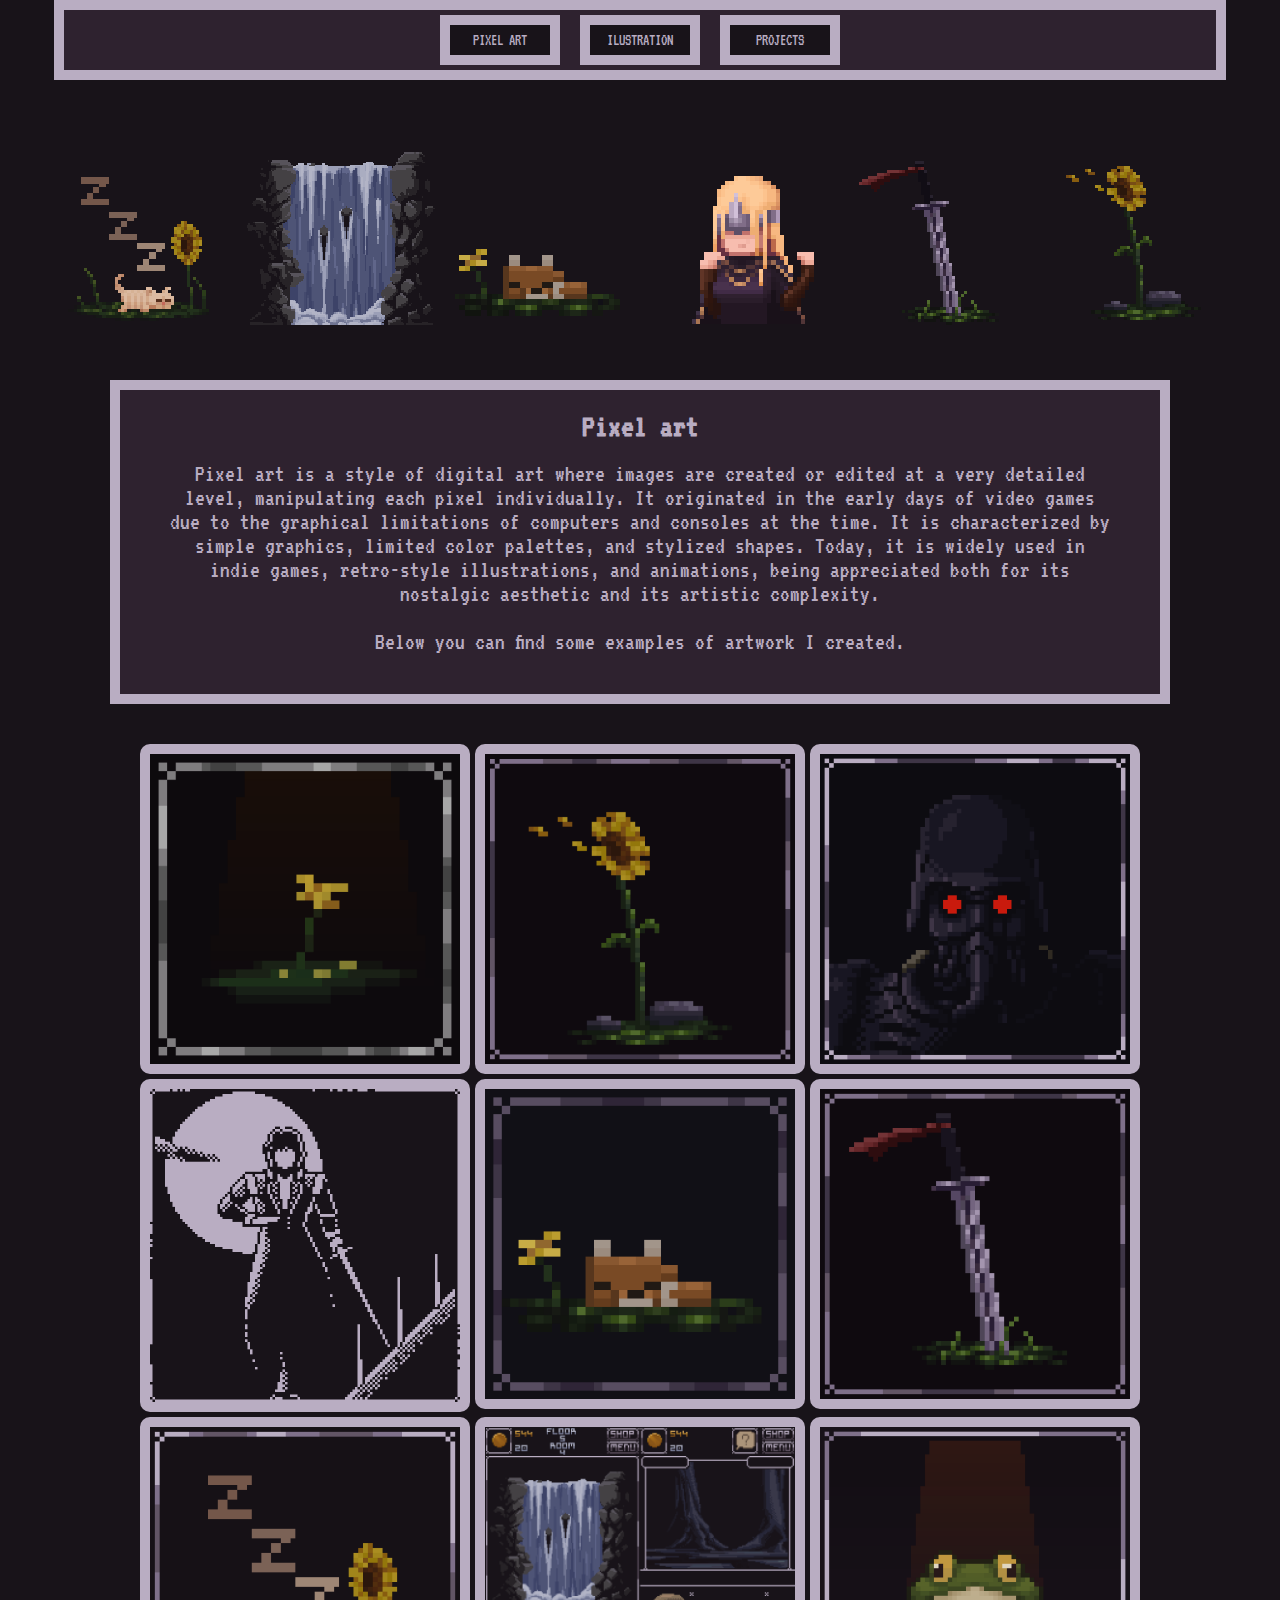
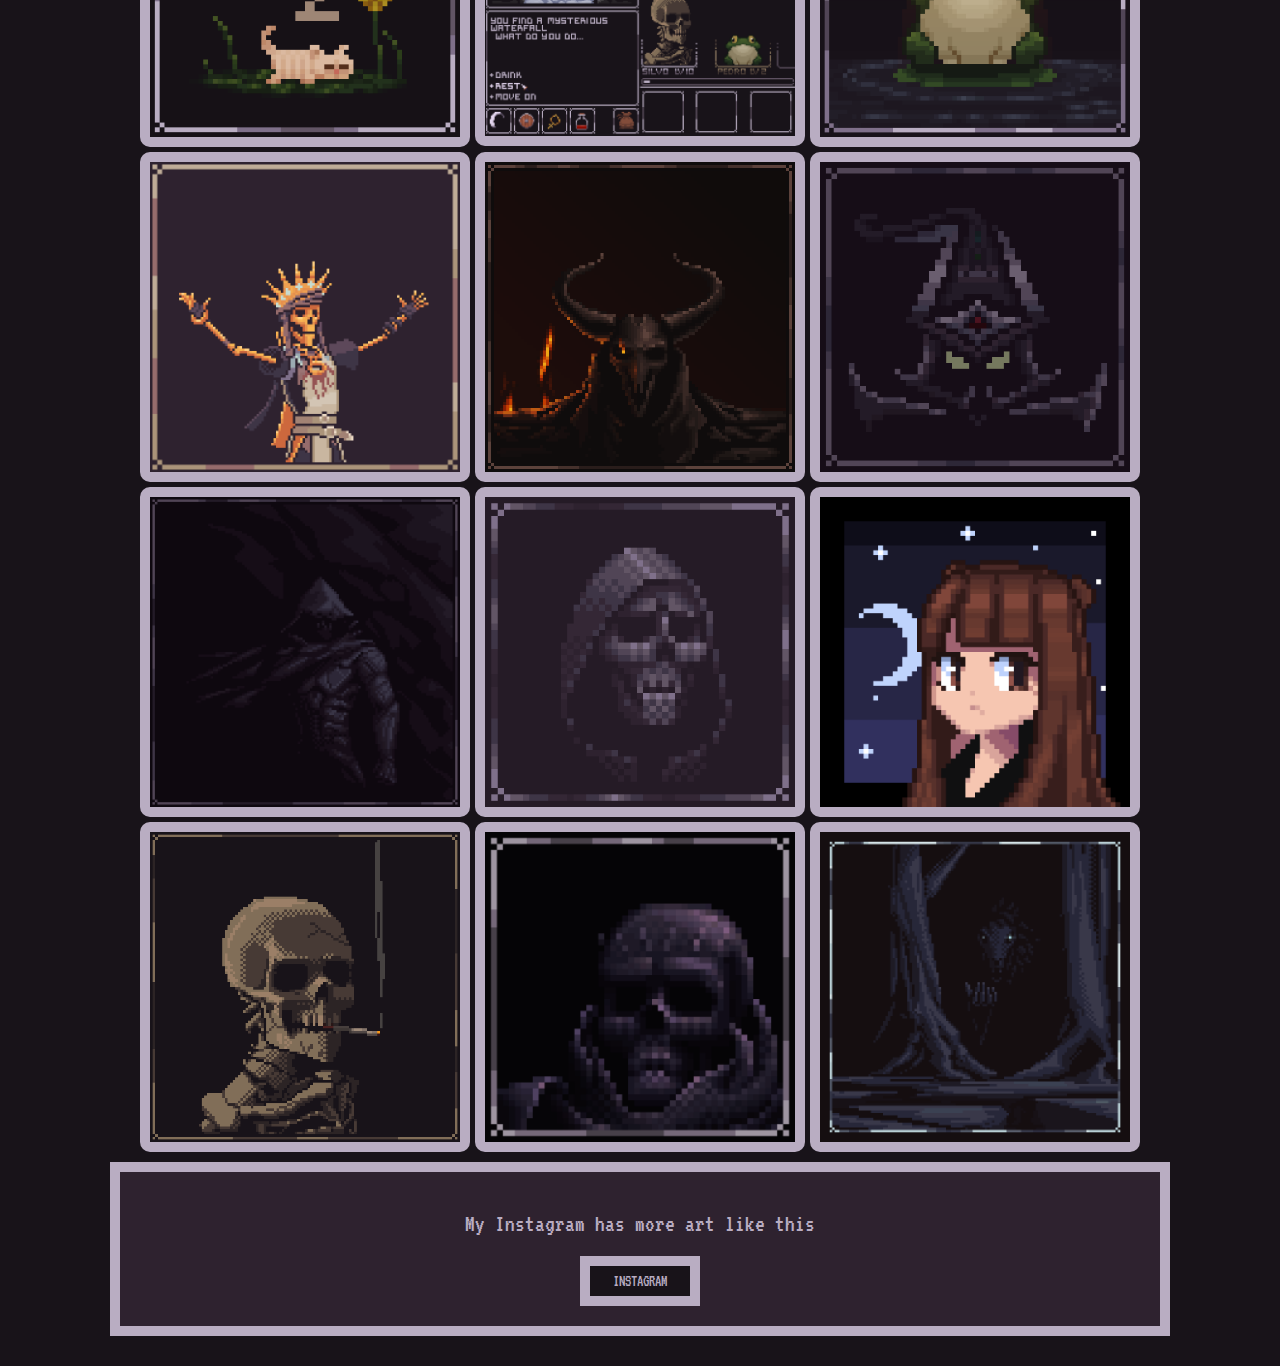
==== commit 99646d90: "Add files via upload" ====
--- a/index.html
+++ b/index.html
@@ -1,155 +1,68 @@
 <!DOCTYPE html>
 <html lang="en">
 <head>
+    <meta name="keywords" content="pixel art, Vavaquin, digital art, pixel design, personal art, pixel artist, retro art, indie games, pixel tutorials">
+    <link rel="stylesheet" href="style.css">
+    <link href="https://fonts.googleapis.com/css2?family=VT323&display=swap" rel="stylesheet">
     <meta charset="UTF-8">
-    <link href="https://fonts.googleapis.com/css2?family=VT323&display=swap" rel="stylesheet">
     <meta name="viewport" content="width=device-width, initial-scale=1.0">
-    <link rel="stylesheet" href="style.css">
-    <title>Portifolio</title>
-    <meta name="google-site-verification" content="aqdnCwCAK-WwKn7N69nLBSY2NtuC9E2yp29YePuw4FI" />
+    <title>vavaquin</title>
 </head>
-<body>    
-    <img class="logo" src="images/vavaquingif.gif" alt="">
-    <header class="flex-row">
+<body>
+    <header>
+        <a href="index.html">PIXEL ART</a>
+        <a href="ilustration.html">ILUSTRATION</a>
+        <a href="project.html">PROJECTS</a>
+    </header>
+    <div class="banner flex-row">
+        <img src="images/bane/1.png">
+        <img src="images/bane/2.png">
+        <img src="images/bane/3.png">
+        <img src="images/bane/4.png">
+        <img src="images/bane/5.png">
+        <img src="images/bane/6.png">
+    </div>
+    <section>
+        <h1>Pixel art</h1>
+        <p class="text1">Pixel art is a style of digital 
+            art where images are created or 
+            edited at a very detailed level, 
+            manipulating each pixel individually.
+            It originated in the early days of video 
+            games due to the graphical limitations of 
+            computers and consoles at the time. It is 
+            characterized by simple graphics, limited color 
+            palettes, and stylized shapes. Today, it is widely 
+            used in indie games, retro-style illustrations, and 
+            animations, being appreciated both for its nostalgic 
+            aesthetic and its artistic complexity.<br><br>Below you can find some examples of artwork I created.</p>
+    </section>
+    
+    <div class="gallery2">
+        <img src="images/1 (1).png" alt="Imagem 1">
+        <img src="images/1 (2).png" alt="Imagem 2">
+        <img src="images/1 (3).png" alt="Imagem 3">
+        <img src="images/1 (4).png" alt="Imagem 4">
+        <img src="images/1 (5).png" alt="Imagem 5">
+        <img src="images/1 (6).png" alt="Imagem 6">
+        <img src="images/1 (7).png" alt="Imagem 7">
+        <img src="images/1 (8).png" alt="Imagem 8">
+        <img src="images/1 (9).png" alt="Imagem 9">
+        <img src="images/1 (10).png" alt="Imagem 10">
+        <img src="images/1 (11).png" alt="Imagem 11">
+        <img src="images/1 (12).png" alt="Imagem 12">
+        <img src="images/1 (13).png" alt="Imagem 13">
+        <img src="images/1 (14).png" alt="Imagem 14">
+        <img src="images/1 (15).png" alt="Imagem 15">
+        <img src="images/1 (16).png" alt="Imagem 16">
+        <img src="images/1 (17).png" alt="Imagem 17">
+        <img src="images/1.gif" alt="Imagem 19">
+    </div>
+    <section>
+        <p class="text1">My Instagram has more art like this</p>
         <div class="flex-row">
-            <div class="button">            
-                <a class="link" href="https://vavaquin.github.io/Index/">About me</a>
-            </div>
-            <div class="button">            
-                <a class="link" href="https://github.com/Vavaquin/">Github</a>
-            </div>
-            <div class="button">            
-                <a class="link" href="https://www.artstation.com/vavaquin">Artstation</a>
-            </div>
-            <div class="button">
-                <a class="link" href="https://vavaquin.github.io/Index/">Contact</a>
-            </div>
+            <a href="https://www.instagram.com/vavaquin/">INSTAGRAM</a>
         </div>
-  
-    </header>
-    <main>
-        <header2 class="flex-row">
-            <div class="button2">
-                <a href="pixelart.html">Pixel art</a>
-            </div>
-            <!-- <div class="button2">
-                <a href="">Ilustration</a>
-            </div> -->
-            <!-- <div class="button2">
-                <a href="">Web Design</a>
-            </div> -->
-            <div class="button2">
-                <a href="projects.html">Projects</a>
-            </div>
-        </header2>
-        <div class="banner flex-row">
-            <img src="images/bane/1.png">
-            <img src="images/bane/2.png">
-            <img src="images/bane/3.png">
-            <img src="images/bane/4.png">
-            <img src="images/bane/5.png">
-            <img src="images/bane/6.png">
-        </div>
-
-        <section>
-            <div class="card-header">
-                <div>
-                    <h1 class="titulo">About me</h1>
-
-                    <div>
-                        <div class="flex-column">
-                            
-                        </div>
-                        <div  class="texto">
-                            
-                            <p>I am an artist who has been drawing digital art since 2016. In 2018, I started video editing, and in 2023, I began my journey into pixel art.</p>
-                        </div>
-                        <div  class="texto"><br>
-                            
-                            <p>In 2024, I started studying programming as well as web design, HTML, and CSS.</p>
-                        </div>
-                        <div class="texto"><br>
-                            <img class="srime" src="images/srime.gif" alt="">
-                            <p>I use Aseprite for pixel art, Clip Studio Paint for illustration, and DaVinci Resolve for video editing.
-
-                                I also have good knowledge and experience with Photoshop, as well as other Adobe tools.</p>
-                        </div>
-                        
-                    </div>
-                </div>
-            </div>
-        </section>
-        <section id="galeria">
-            <div class="card-header">
-                <h2 class="titulo"><a href="">Social</a></h2>
-            </div>
-            <div class="flex-row">
-                <a href="https://www.instagram.com/vavaquin/">
-                    <button class="button1">
-                        <svg
-                          viewBox="0 0 24 24"
-                          fill="none"
-                          height="24"
-                          width="24"
-                          xmlns="http://www.w3.org/2000/svg"
-                          aria-hidden="true"
-                          class="w-6 h-6 text-gray-800 dark:text-white"
-                        >
-                          <path
-                            clip-rule="evenodd"
-                            d="M3 8a5 5 0 0 1 5-5h8a5 5 0 0 1 5 5v8a5 5 0 0 1-5 5H8a5 5 0 0 1-5-5V8Zm5-3a3 3 0 0 0-3 3v8a3 3 0 0 0 3 3h8a3 3 0 0 0 3-3V8a3 3 0 0 0-3-3H8Zm7.597 2.214a1 1 0 0 1 1-1h.01a1 1 0 1 1 0 2h-.01a1 1 0 0 1-1-1ZM12 9a3 3 0 1 0 0 6 3 3 0 0 0 0-6Zm-5 3a5 5 0 1 1 10 0 5 5 0 0 1-10 0Z"
-                            fill-rule="evenodd"
-                            fill="currentColor"
-                          ></path>
-                        </svg>
-                      </button>
-                </a>
-              <a href="nomore.html">
-                <button class="button1">
-                    <svg
-                      viewBox="0 0 24 24"
-                      fill="currentColor"
-                      height="24"
-                      width="24"
-                      xmlns="http://www.w3.org/2000/svg"
-                      aria-hidden="true"
-                      class="w-6 h-6 text-gray-800 dark:text-white"
-                    >
-                      <path
-                        clip-rule="evenodd"
-                        d="M18.244 2.25h3.308l-7.227 8.26 8.502 11.24H16.17l-5.214-6.817L4.99 21.75H1.68l7.73-8.835L1.254 2.25H8.08l4.713 6.231zm-1.161 17.52h1.833L7.084 4.126H5.117z"
-                        fill-rule="evenodd"
-                      ></path>
-                    </svg>
-                  </button>
-              </a>            
-              <a href="https://github.com/Vavaquin/">
-                <button class="button1">
-                    <svg
-                      viewBox="0 0 24 24"
-                      fill="currentColor"
-                      height="24"
-                      width="24"
-                      xmlns="http://www.w3.org/2000/svg"
-                      aria-hidden="true"
-                      class="w-6 h-6 text-gray-800 dark:text-white"
-                    >
-                      <path
-                        clip-rule="evenodd"
-                        d="M12.006 2a9.847 9.847 0 0 0-6.484 2.44 10.32 10.32 0 0 0-3.393 6.17 10.48 10.48 0 0 0 1.317 6.955 10.045 10.045 0 0 0 5.4 4.418c.504.095.683-.223.683-.494 0-.245-.01-1.052-.014-1.908-2.78.62-3.366-1.21-3.366-1.21a2.711 2.711 0 0 0-1.11-1.5c-.907-.637.07-.621.07-.621.317.044.62.163.885.346.266.183.487.426.647.71.135.253.318.476.538.655a2.079 2.079 0 0 0 2.37.196c.045-.52.27-1.006.635-1.37-2.219-.259-4.554-1.138-4.554-5.07a4.022 4.022 0 0 1 1.031-2.75 3.77 3.77 0 0 1 .096-2.713s.839-.275 2.749 1.05a9.26 9.26 0 0 1 5.004 0c1.906-1.325 2.74-1.05 2.74-1.05.37.858.406 1.828.101 2.713a4.017 4.017 0 0 1 1.029 2.75c0 3.939-2.339 4.805-4.564 5.058a2.471 2.471 0 0 1 .679 1.897c0 1.372-.012 2.477-.012 2.814 0 .272.18.592.687.492a10.05 10.05 0 0 0 5.388-4.421 10.473 10.473 0 0 0 1.313-6.948 10.32 10.32 0 0 0-3.39-6.165A9.847 9.847 0 0 0 12.007 2Z"
-                        fill-rule="evenodd"
-                      ></path>
-                    </svg>
-                  </button>
-              </a>
-
-              
-              </div>
-        </section>
-        
-
-    </main>
-    <script src="bordaCards.js"></script>
-    <script src="galeria.js"></script>
+    </section>
 </body>
-</html>
+</html>--- a/style.css
+++ b/style.css
@@ -4,135 +4,91 @@
     font-family: 'VT323', monospace;
 }
 
+:root {
+    --clr-body: #181319;
+    --clr-text: #e2d6eb;
+    --clr-text2: #b9adc2;
+    --clr-cor2: #2e222f;
+
+
+}
+
 body {
-    background-color: #181319;
-    max-width: 100vw;
+    background-color: var(--clr-body);
+    color: var(--clr-text2);
+}
+
+header {
+    margin: 0 auto;
+    display: flex;
+    flex-direction: row;
+    align-items: center;
+    justify-content: center;
+    background-color: var(--clr-cor2);
+    width: 90%;
+    height: 60px;
+    border-width: 10px;
+    border-style: solid;
+    border-image-source: url(images/testeborda.png);
+    border-image-slice: 30 30 30 30;
+    border-image-repeat: stretch;
 }
 
 a{
-    color: #b9adc2;
-    transition: all 1s;
+    margin-left: 10px;
+    margin-right: 10px;
+    display: flex;
+    justify-content: center;
+    align-items: center;
+    text-align: center;
+    color: var(--clr-text2);
     text-decoration: none;
-}
-
+    background-color: var(--clr-body);
+    width: 100px;
+    height: 30px;
+    border-width: 10px;
+    border-style: solid;
+    border-image-source: url(images/testeborda2.png);
+    border-image-slice: 30 30 30 30;
+    border-image-repeat: stretch;
+    transition: all 600ms;
+}
 a:hover{
-    cursor: pointer;
-    transform: scale(1.2);
-    color: aliceblue;
-
-}
-
-.srime{
-    width: 100px;
-}
-
-
-main {
-    max-width: clamp(300px, 100vw, 1000px);
-    margin: 0 auto;
+    transform: scale(1.05);
+    background-color: #2e222f;
+}
+
+section{
+    max-width: clamp(300px, 90vw, 1000px);
+    background-color: #2e222f;
+    height: auto;
+    margin: 0 auto;
+    border-width: 10px;
+    border-style: solid;
+    border-image-source: url(images/testeborda2.png);
+    border-image-slice: 30 30 30 30;
+    border-image-repeat: stretch;
+    padding: 20px;
+    margin-bottom: 30px;
+}
+
+section h1{
+    text-align: center;
+    color: var(--clr-text2);
 }
 
 .flex-row{
     display: flex;
     flex-direction: row;
-    align-items: center;
-    justify-content: center;
-}
-
-.flex1{
-    max-width: 50%;
-}
-
-.flex-row1{
-    margin: 0 auto;
-    max-width: 90%;
-    display: flex;
-    flex-direction: row;
-    align-items: center;
-    justify-content: center;
-    flex: 1;
+    justify-content: center;
+    align-items: center;
 }
 .flex-column{
     display: flex;
     flex-direction: column;
-    align-items: center;
-    justify-content: center;
-}
-
-
-
-.logo{
-    max-width: 150px;
-    position: absolute;
-    top: 11px;
-    left: 41px;
-}
-
-.slime{
-    position:absolute;
-    max-width: 100px;
-    top: 31px;
-    right: 41px;
-}
-
-
-header{
-    background-color: #2e222f;
-    height: 120px;
-    border-top: 1px solid #766e7c;
-
-}
-
-.button{
-    color: #b9adc2;
-    margin-left: 20px;
-    margin-right: 20px;
-
-}
-
-.button:hover{
-    cursor: pointer;
-    color: aliceblue;
-
-}
-
-
-.link{
-    color: #b9adc2;
-    text-decoration: none;
-    font-size: x-large;
-}
-
-.Contact{
-    margin-left: 220px;
-}
-
-
-.button2{
-    border-top: 1px solid #58515e;
-    background-color: #2e222f;
-    margin-top: 20px;
-    font-size: x-large;
-    margin-left: 1px;
-    margin-right: 1px;
-
-    height: 40px;
-    width: 120px;
-    display: flex;
-    align-items: center;
-    justify-content: center;
-    border-radius: 2px;
-    transition: all 1s;
-}
-.button2:hover{
-    transform: scale(1.1);
-    background-color: #2e222f;
-}
-
-.imgno{
-    margin: 0 auto;
-}
-
+    justify-content: center;
+    align-items: center;
+}
 
 .banner {
     margin-top: 50px;
@@ -169,131 +125,63 @@
     }
 }
 
-img {
-    max-height: clamp(100px, 100%, 400px);
-    max-width: clamp(100px, 100%, 400px);
-}
-
-.gallery {
-    display: flex;
-    flex-wrap: wrap;
-    justify-content: center;
-    align-items: center;
-}
-
-.gallery-image {
-    padding: 5px;
-    width: 33%;
-}
-
-
-
-section{
-    max-width: clamp(300px, 90vw, 1000px);
-    background-color: #2e222f;
-    margin: 0 auto;
-    margin-bottom: 50px;
-    padding-bottom: 30px;
-}
-
-
-section .card-header {
-    width: 100%;
-    text-align: center;
-    position: relative;
-}
-
-section .card-border-bl,
-section .card-border-br,
-section .card-border-bt {
-    image-rendering: pixelated;
-    max-width: 100%;
-    max-height: 100%;
-    position: absolute;
-}
-
-section .card-border-bl {
-    width: 6px;
-    height: 34px;
-    left: -2px;
-}
-
-section .card-border-br {
-    width: 6px;
-    height: 34px;
-    right: -2px;
-}
-
-section .card-border-bt {
-    top: 0;
-    left: 4px;
-    height: 2px;
-    width: calc(100% - 8px);
-}
-
-
-.titulo{
-    color: #b9adc2;
-    padding-top: 20px;
-    padding-bottom: 20px;
-}
-
-.texto{
-    margin: 0 auto;
-    max-width: 90%;
-    color: #b9adc2;
-    font-size: x-large;
-}
-
-.linkg{
-    font-size: xx-large;
-    margin: 0 auto;
-}
-.texto1{
-    margin: 0 auto;
-    max-width: 50%;
-    color: #b9adc2;
-    font-size: x-large;
-    flex: 1;
-    margin-right: 10px;
-}
-
-
-@media screen and (max-width: 799px) {
-    .logo{
-        display: none;
-    }
-    .button2{
-        font-size: large;
-    }
-    .flex-row1{
-        flex-direction: column;
-        max-width: 100%;
-    }
-    .texto1{
-        max-width: 80%;
-        margin-left: 0px;
-    }
-}
-
-
 
 
 .gallery2{
-    max-width: clamp(300px, 100vw, 1000px);
+    max-width: clamp(200px, 90vw, 1000px);
     display: grid;
     grid-template-columns: repeat(3, 1fr);
-    gap: 1px;
-    padding: 2px;
-    margin: 0 auto;
+    gap: 5px;
+    padding: 10px;
+    margin: 0 auto;
+    
 }
 
 .gallery2 img{
+    box-sizing: border-box;
     width: 100%;
     height: auto;
     border-radius: 10px;
     transition: transform 0.3s ease;
-}
+    border-width: 10px;
+    border-style: solid;
+    border-image-source: url(images/testeborda2.png);
+    border-image-slice: 30 30 30 30;
+    border-image-repeat: stretch;
+}
+
+.gallery2 img:hover{
+    transform: scale(1.02);
+}
+
+/* ilustração */
+.gallery3{
+    max-width: clamp(200px, 90vw, 1000px);
+    display: grid;
+    grid-template-columns: repeat(2, 1fr);
+    gap: 5px;
+    padding: 10px;
+    margin: 0 auto;
+    
+}
+
+.gallery3 img{
+    box-sizing: border-box;
+    width: 100%;
+    height: auto;
+    border-radius: 10px;
+    transition: transform 0.3s ease;
+    border-width: 10px;
+    border-style: solid;
+    border-image-source: url(images/testeborda2.png);
+    border-image-slice: 30 30 30 30;
+    border-image-repeat: stretch;
+}
+
+.gallery3 img:hover{
+    transform: scale(1.02);
+}
+
 
 .gallery img:hover{
     transform:scale(1.05);
@@ -301,53 +189,39 @@
 
 
 
-
-
-
-
-
-
-
-.button1 {
-    cursor: pointer;
-    width: 50px;
-    height: 50px;
-    border-radius: 50px;
-    border: none;
-    background: linear-gradient(120deg, #766e7c, #b9adc2, #766e7c);
-    position: relative;
-    z-index: 0;
-    display: flex;
-    align-items: center;
-    justify-content: center;
-    margin-left: 10px;
-    transition: 0.1s;
-  }
-  .button1 svg {
-    color: white;
-    width: 30px;
-    height: 30px;
-    z-index: 9;
-  }
-
-  .button1:active {
-    transform: scale(0.85);
-  }
-  
-  .button1::before {
-    content: "";
-    position: absolute;
-    width: 55px;
-    height: 55px;
-    background-color: #212121;
-    border-radius: 50px;
-    z-index: -1;
-    border: 0px solid rgba(255, 255, 255, 0.411);
-    transition: 0.4s;
-  }
-  
-  .button1:hover::before {
-    width: 0px;
-    height: 0px;
-  }
-  +/* 
+coisas não muito necessarias */
+
+.text1 {
+    padding-left: 30px;
+    padding-right: 30px;
+    padding-bottom: 20px;
+    margin-top: 20px;
+    font-size:x-large;
+    text-align: center;
+}
+
+
+
+
+.img{
+    box-sizing: border-box;
+    width: 80%;
+    height: auto;
+    border-radius: 10px;
+    transition: transform 0.3s ease;
+    border-width: 10px;
+    border-style: solid;
+    border-image-source: url(images/testeborda2.png);
+    border-image-slice: 30 30 30 30;
+    border-image-repeat: stretch;
+}
+.text2{
+    padding-left: 30px;
+    padding-right: 30px;
+    padding-bottom: 20px;
+    margin-top: 20px;
+    font-size:x-large;
+    text-align: center;
+    width: 50%;
+}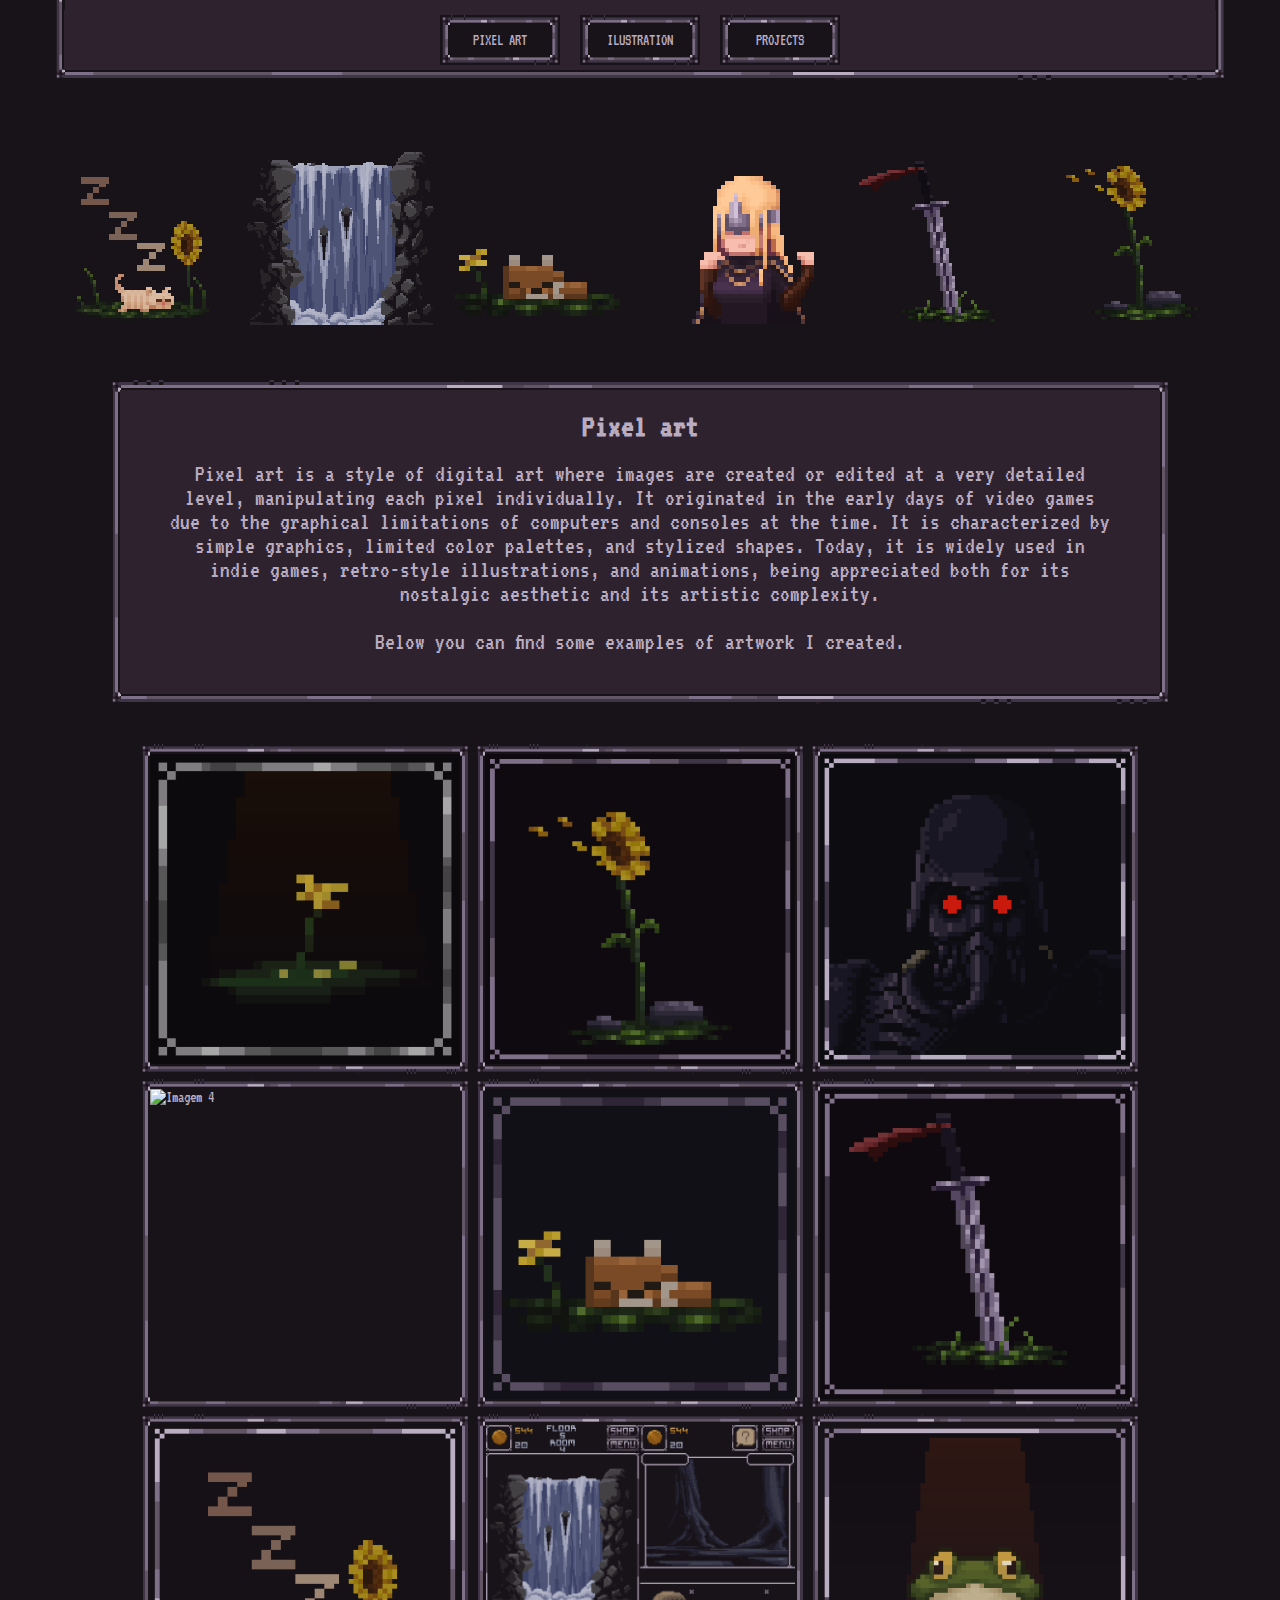
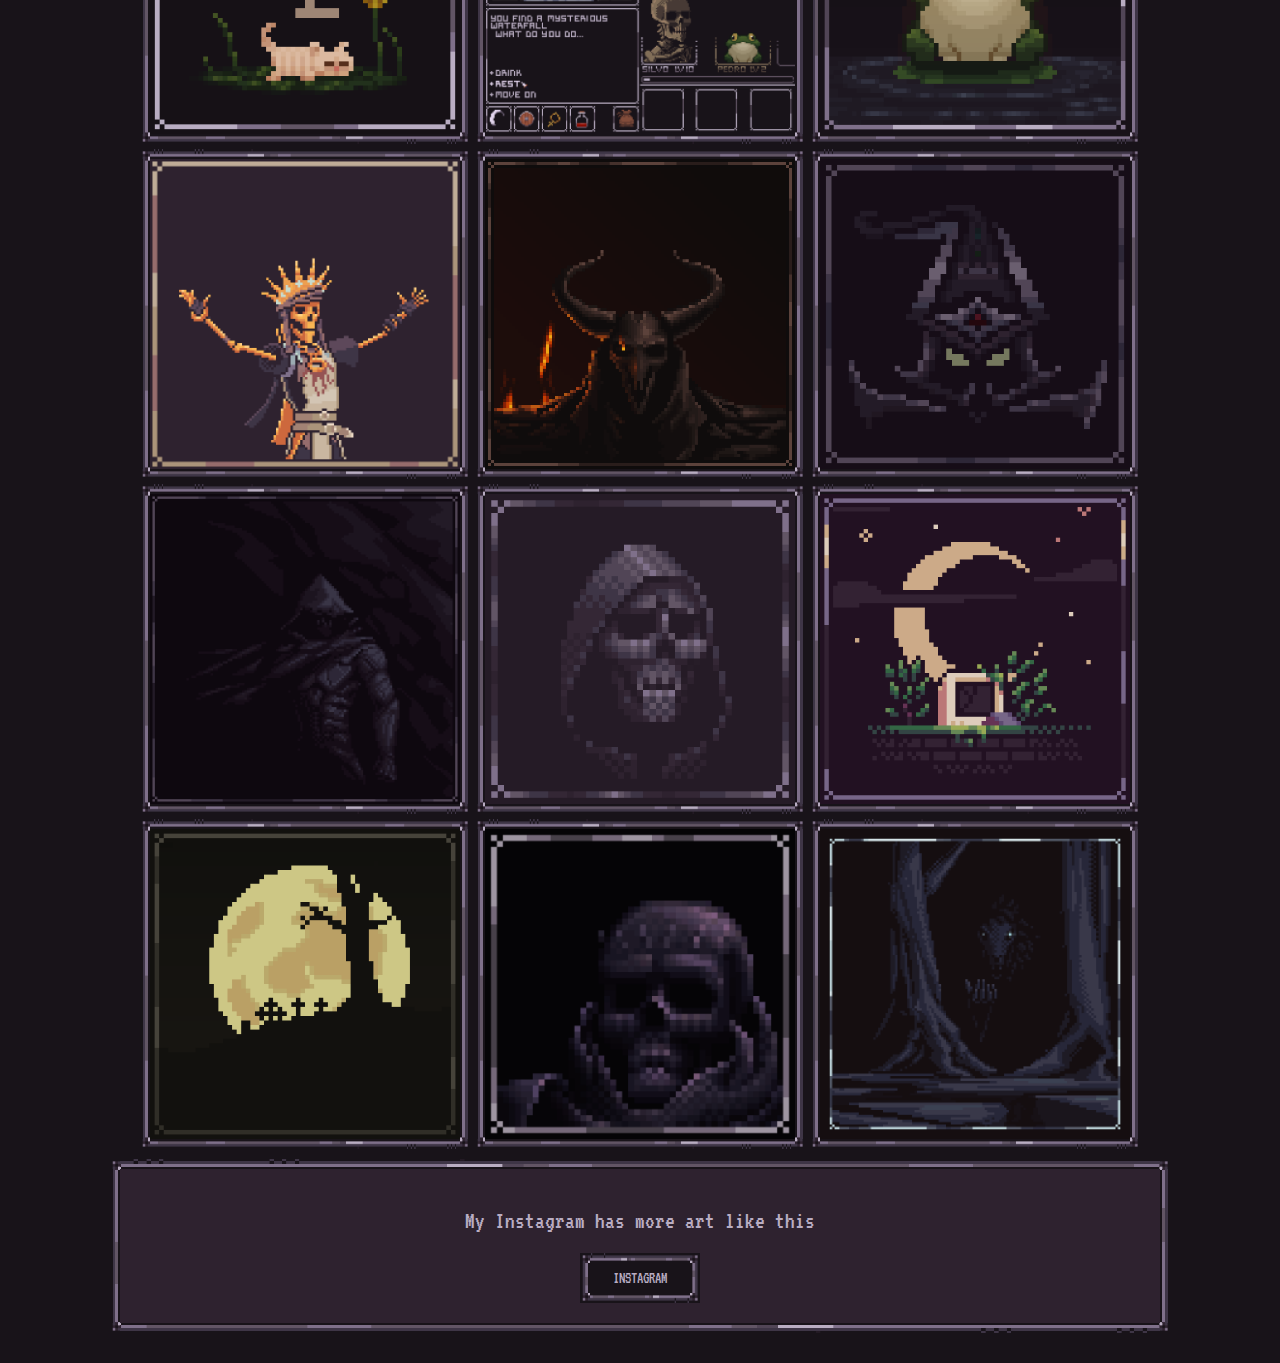
==== commit daa390e2: "Add files via upload" ====
--- a/index.html
+++ b/index.html
@@ -5,6 +5,7 @@
     <link rel="stylesheet" href="style.css">
     <link href="https://fonts.googleapis.com/css2?family=VT323&display=swap" rel="stylesheet">
     <meta charset="UTF-8">
+    <link rel="icon" href="https://vavaquin.github.io/Index/images/srime.gif" type="image/gif">
     <meta name="viewport" content="width=device-width, initial-scale=1.0">
     <title>vavaquin</title>
 </head>
@@ -42,7 +43,7 @@
         <img src="images/1 (1).png" alt="Imagem 1">
         <img src="images/1 (2).png" alt="Imagem 2">
         <img src="images/1 (3).png" alt="Imagem 3">
-        <img src="images/1 (4).png" alt="Imagem 4">
+        <img src="images/112-export.gif" alt="Imagem 4">
         <img src="images/1 (5).png" alt="Imagem 5">
         <img src="images/1 (6).png" alt="Imagem 6">
         <img src="images/1 (7).png" alt="Imagem 7">
@@ -53,8 +54,8 @@
         <img src="images/1 (12).png" alt="Imagem 12">
         <img src="images/1 (13).png" alt="Imagem 13">
         <img src="images/1 (14).png" alt="Imagem 14">
-        <img src="images/1 (15).png" alt="Imagem 15">
-        <img src="images/1 (16).png" alt="Imagem 16">
+        <img src="images/sr.png" alt="Imagem 15">
+        <img src="images/luar.png" alt="Imagem 16">
         <img src="images/1 (17).png" alt="Imagem 17">
         <img src="images/1.gif" alt="Imagem 19">
     </div>
--- a/style.css
+++ b/style.css
@@ -224,4 +224,15 @@
     font-size:x-large;
     text-align: center;
     width: 50%;
+}
+@media screen and (max-width: 799px){
+    .text2{
+        padding-left: 30px;
+        padding-right: 30px;
+        padding-bottom: 20px;
+        margin-top: 20px;
+        font-size:x-large;
+        text-align: center;
+        width: 100%;
+    }
 }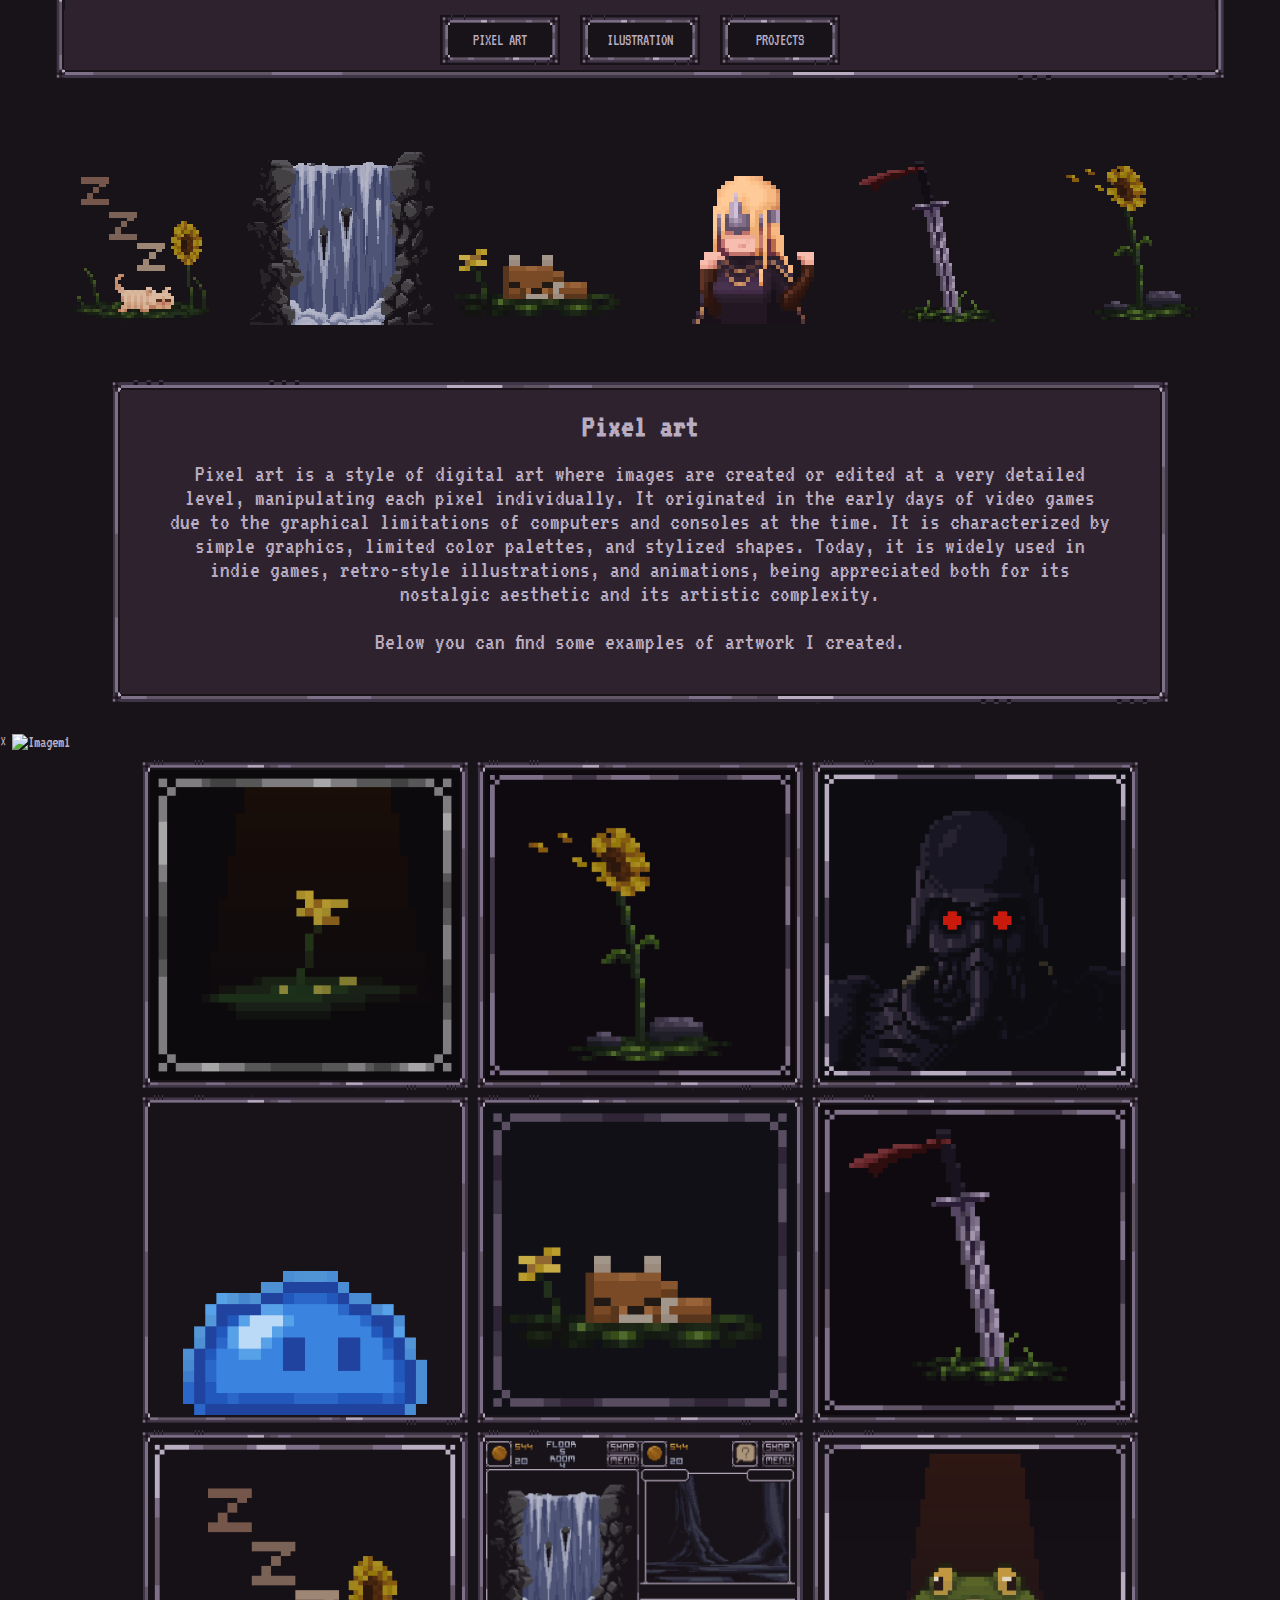
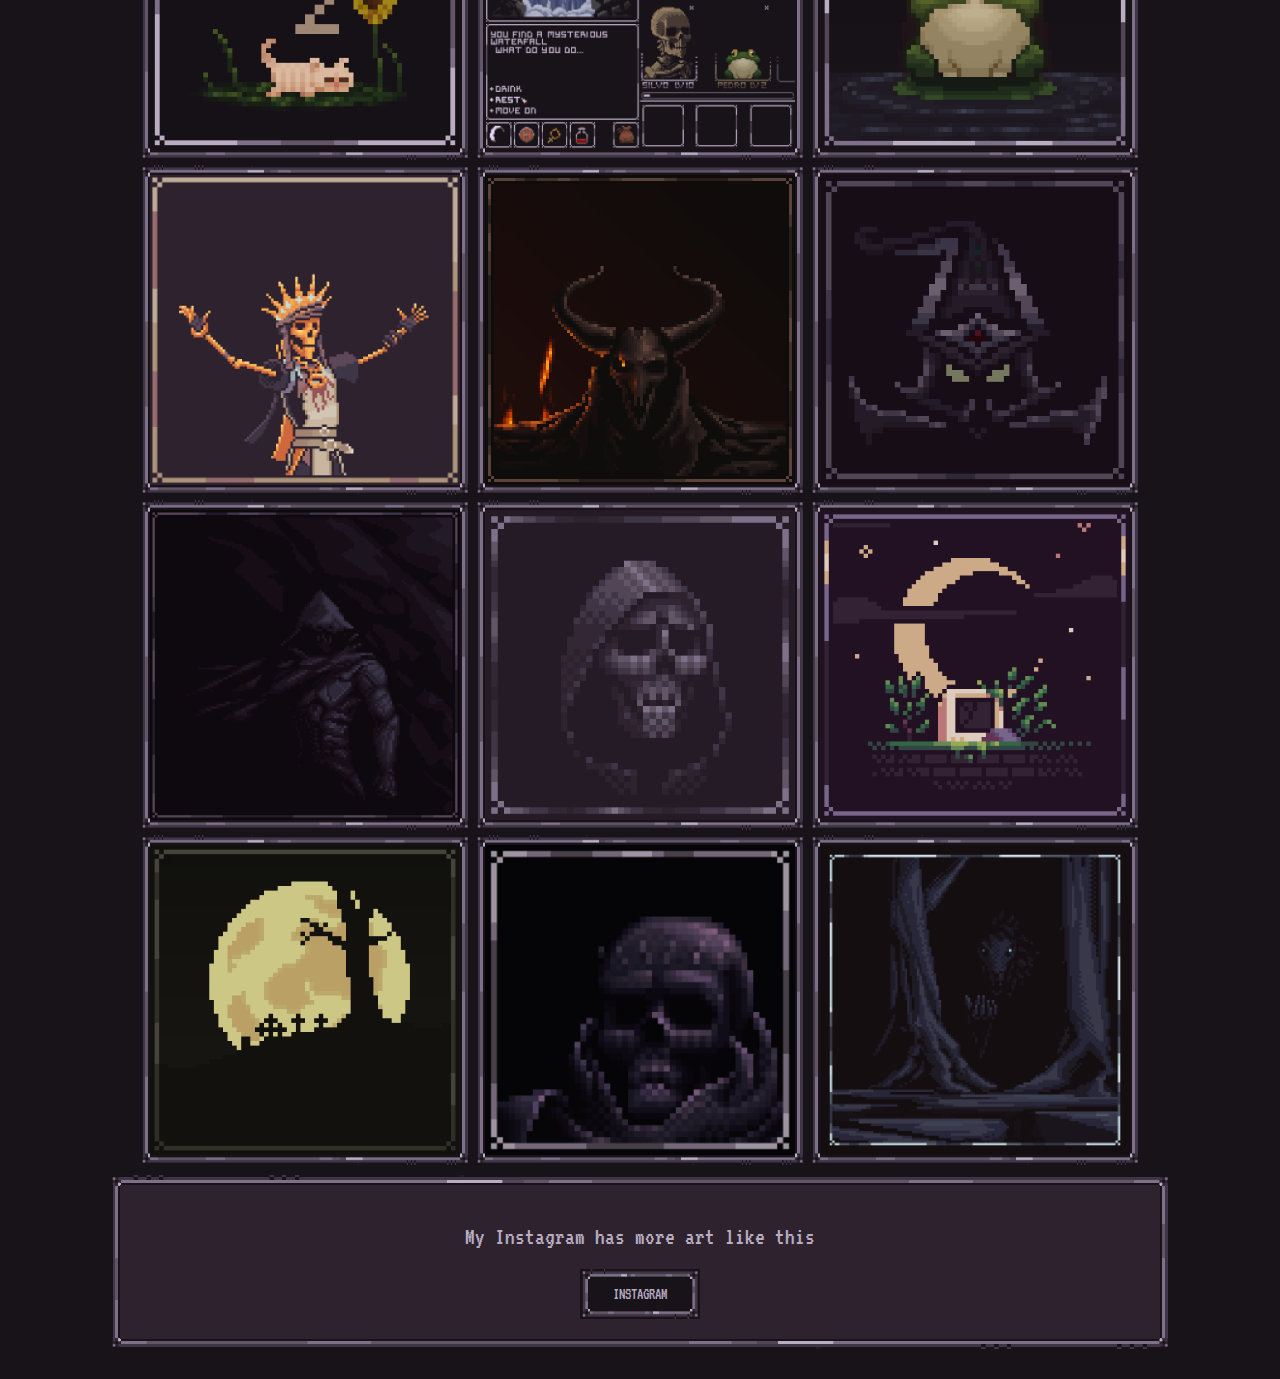
==== commit 182bf513: "Add files via upload" ====
--- a/index.html
+++ b/index.html
@@ -38,7 +38,10 @@
             animations, being appreciated both for its nostalgic 
             aesthetic and its artistic complexity.<br><br>Below you can find some examples of artwork I created.</p>
     </section>
-    
+    <div id="image-modal">
+        <span id="close-modal">&times;</span>
+        <img id="modal-image" src="" alt="Imagem1">
+    </div>
     <div class="gallery2">
         <img src="images/1 (1).png" alt="Imagem 1">
         <img src="images/1 (2).png" alt="Imagem 2">
@@ -65,5 +68,6 @@
             <a href="https://www.instagram.com/vavaquin/">INSTAGRAM</a>
         </div>
     </section>
+    <script src="modal.js"></script>
 </body>
 </html>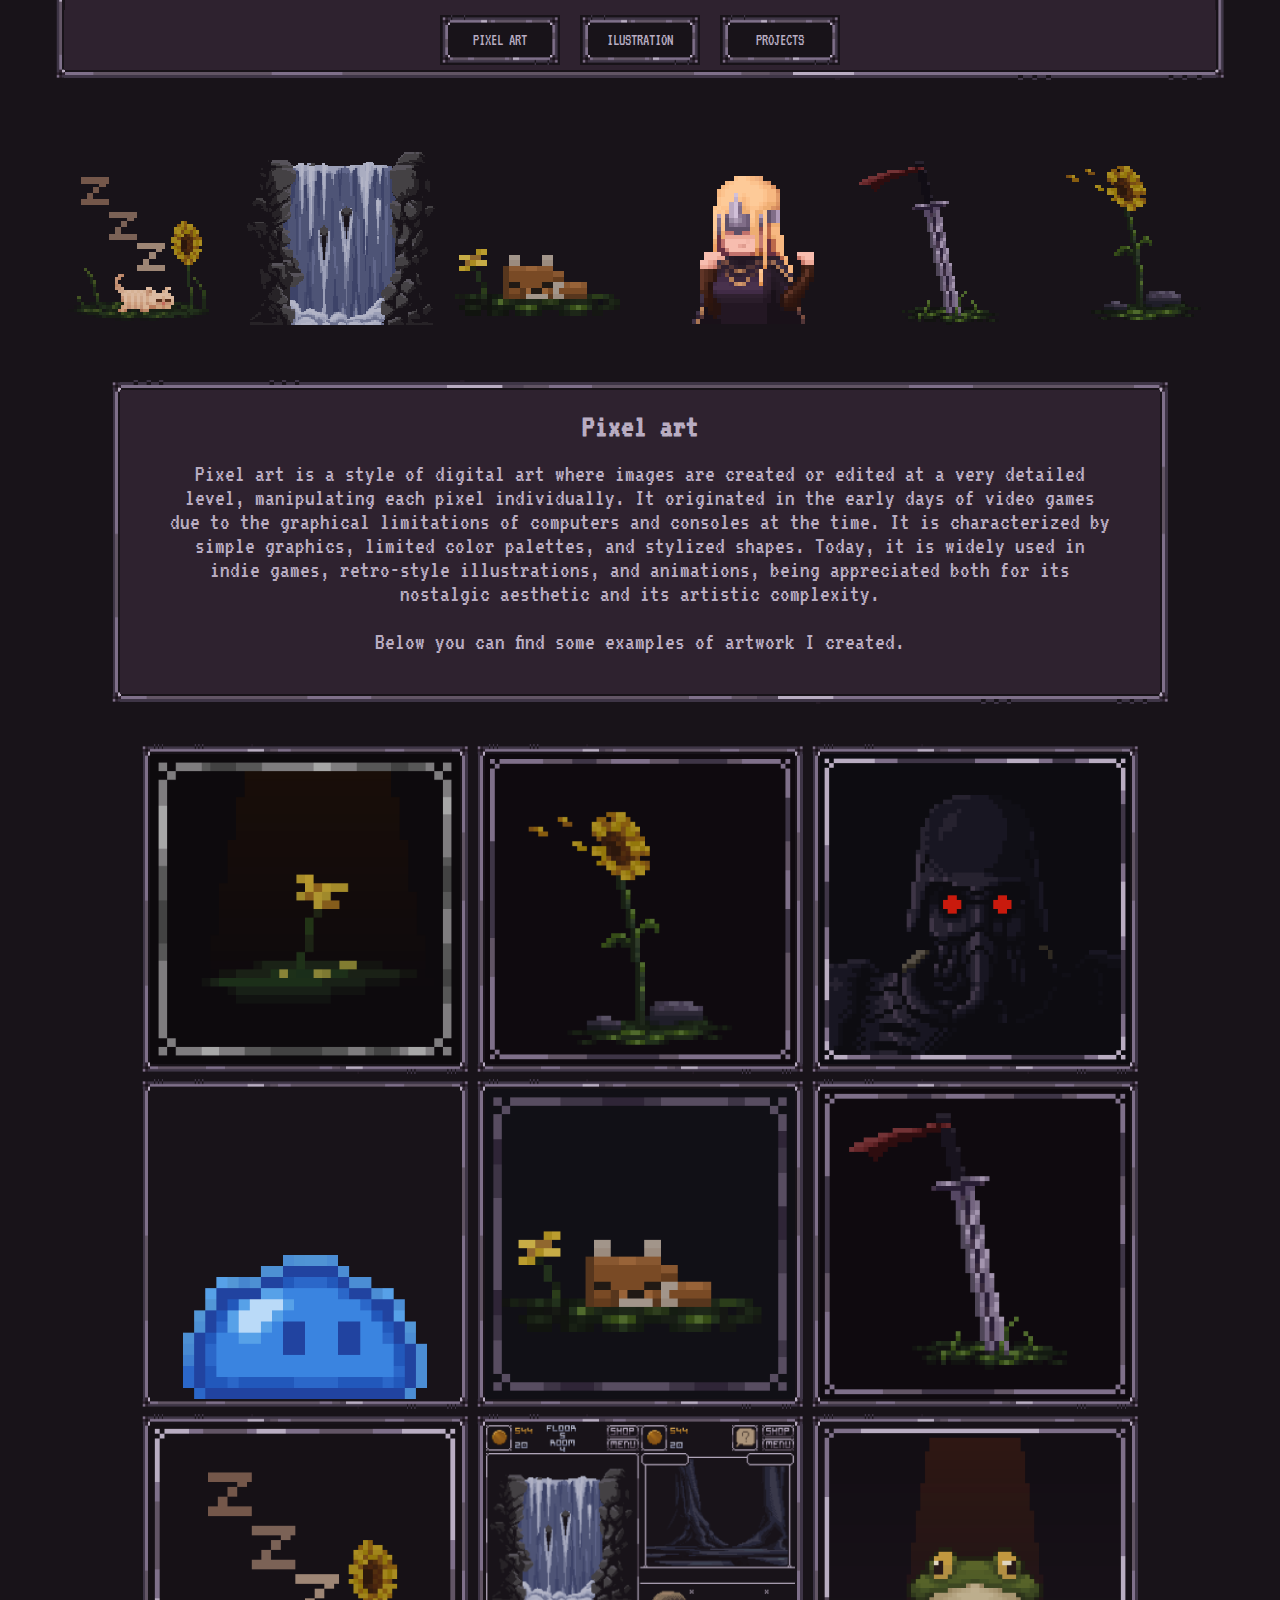
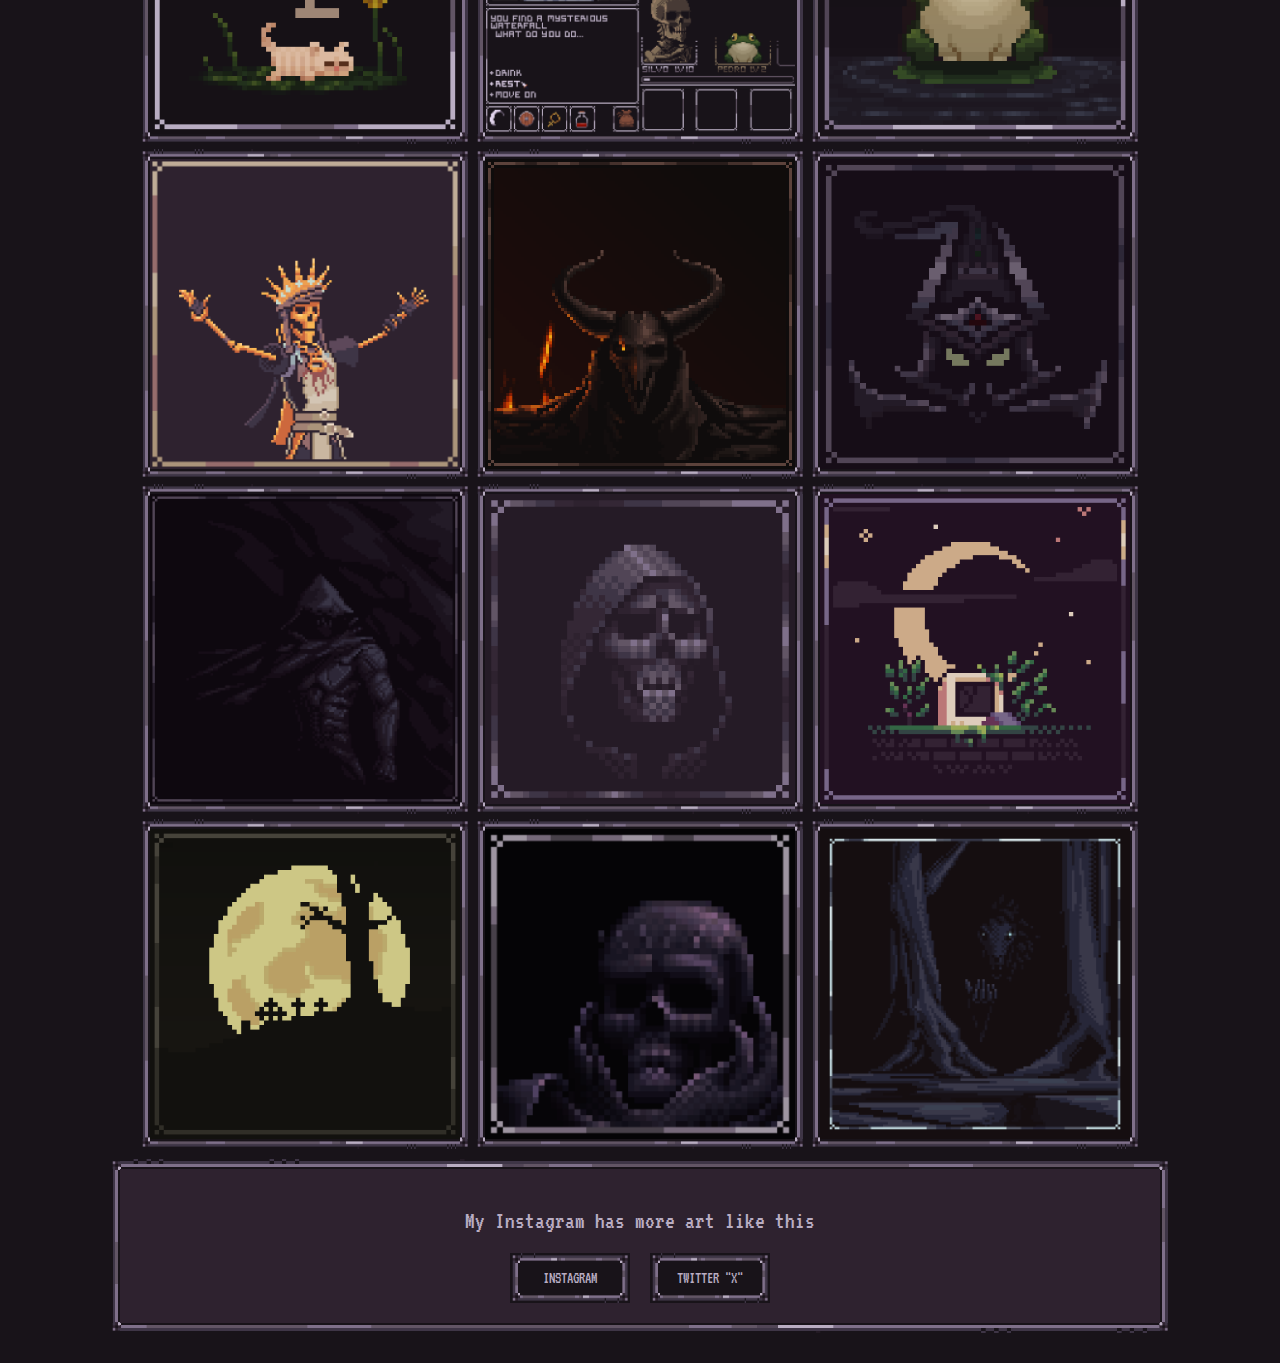
==== commit c118093f: "Add files via upload" ====
--- a/index.html
+++ b/index.html
@@ -66,6 +66,7 @@
         <p class="text1">My Instagram has more art like this</p>
         <div class="flex-row">
             <a href="https://www.instagram.com/vavaquin/">INSTAGRAM</a>
+            <a href="https://x.com/Vavaquin">TWITTER "X"</a>
         </div>
     </section>
     <script src="modal.js"></script>
--- a/style.css
+++ b/style.css
@@ -162,7 +162,6 @@
     gap: 5px;
     padding: 10px;
     margin: 0 auto;
-    
 }
 
 .gallery3 img{
@@ -205,6 +204,19 @@
 
 
 .img{
+    box-sizing: border-box;
+    width: 80%;
+    height: auto;
+    border-radius: 10px;
+    transition: transform 0.3s ease;
+    border-width: 10px;
+    border-style: solid;
+    border-image-source: url(images/testeborda2.png);
+    border-image-slice: 30 30 30 30;
+    border-image-repeat: stretch;
+}
+
+.img2{
     box-sizing: border-box;
     width: 80%;
     height: auto;
@@ -235,4 +247,41 @@
         text-align: center;
         width: 100%;
     }
+}
+
+
+
+
+#image-modal {
+    display: none;
+    position: fixed;
+    top: 0;
+    left: 0;
+    width: 100%;
+    height: 100%;
+    background-color: rgba(0, 0, 0, 0.8);
+    justify-content: center;
+    align-items: center;
+    z-index: 1000;
+}
+
+#image-modal img {
+    max-width: 90%;
+    max-height: 90%;
+    box-shadow: 0 4px 10px rgba(0, 0, 0, 0.5);
+}
+
+#close-modal {
+    position: absolute;
+    top: 20px;
+    right: 20px;
+    font-size: 30px;
+    color: white;
+    cursor: pointer;
+    transition: transform 0.2s, color 0.2s;
+}
+
+#close-modal:hover {
+    color: red;
+    transform: scale(1.2);
 }